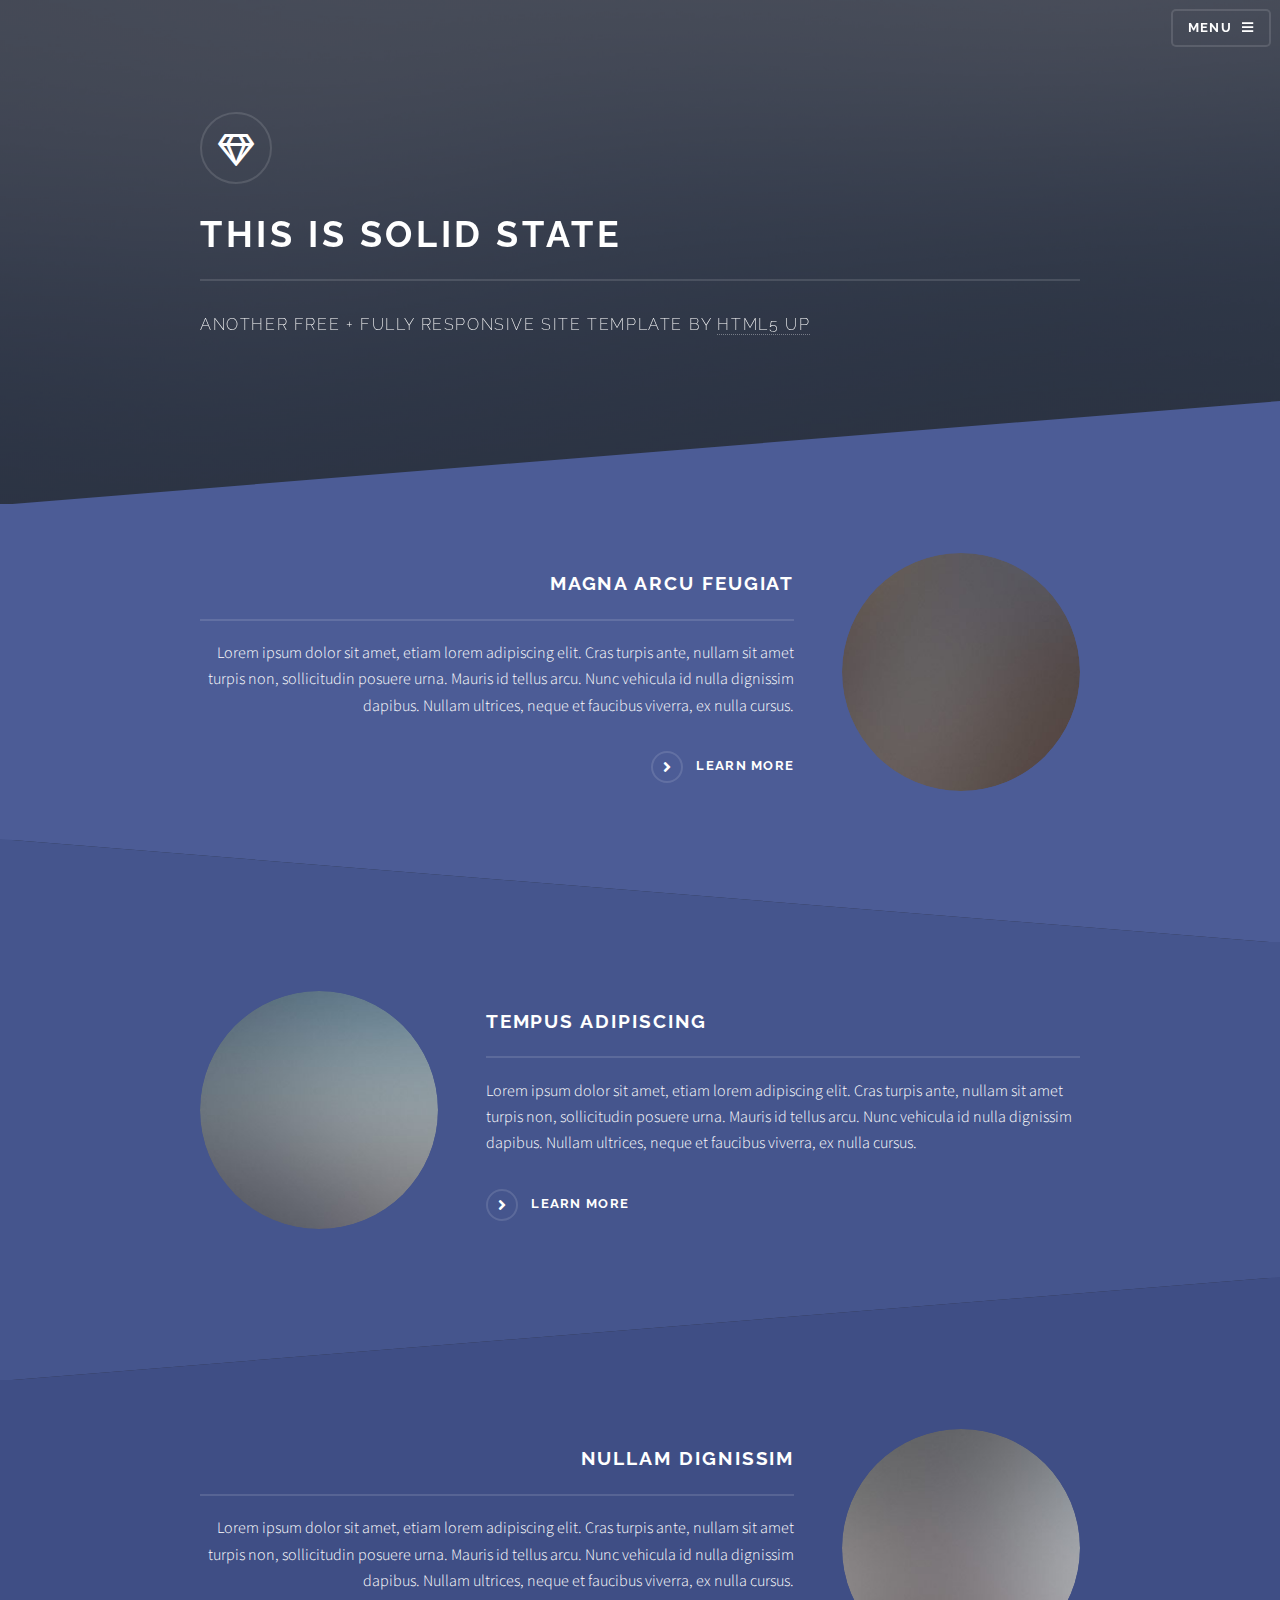
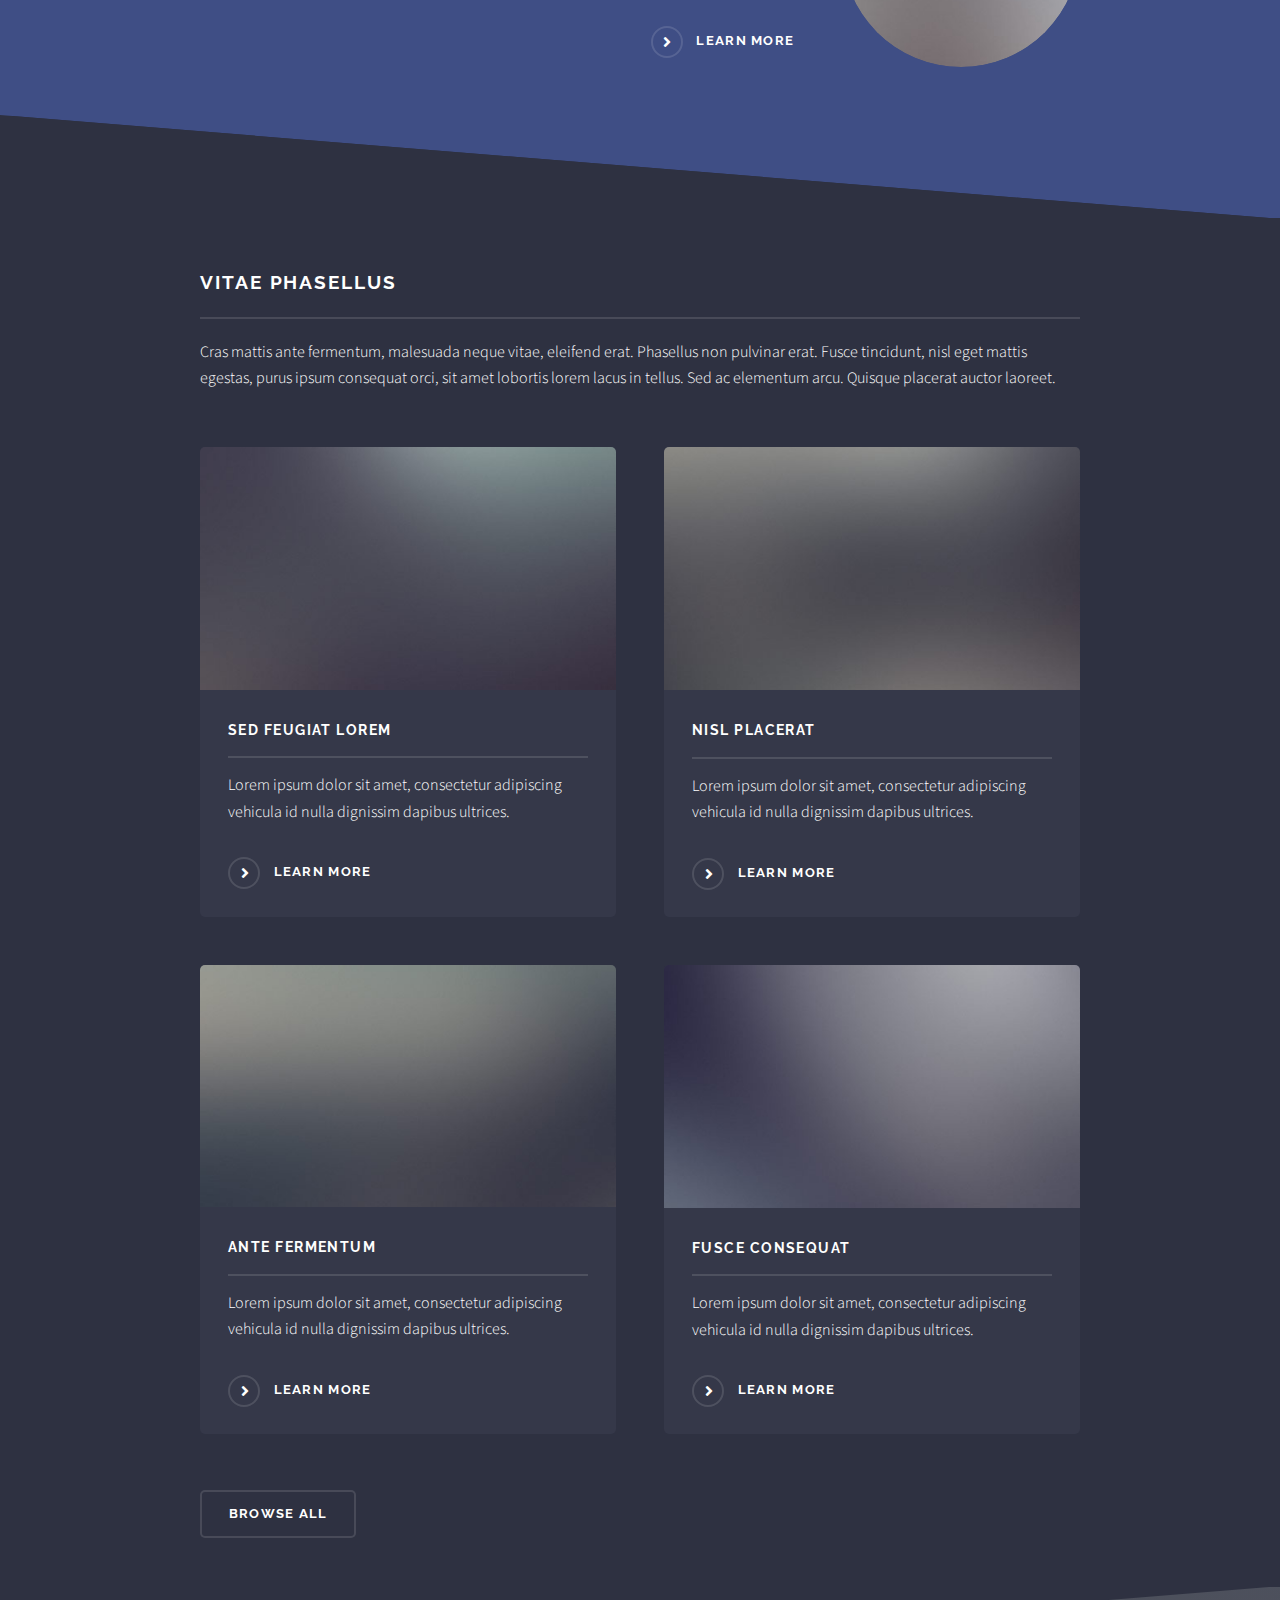
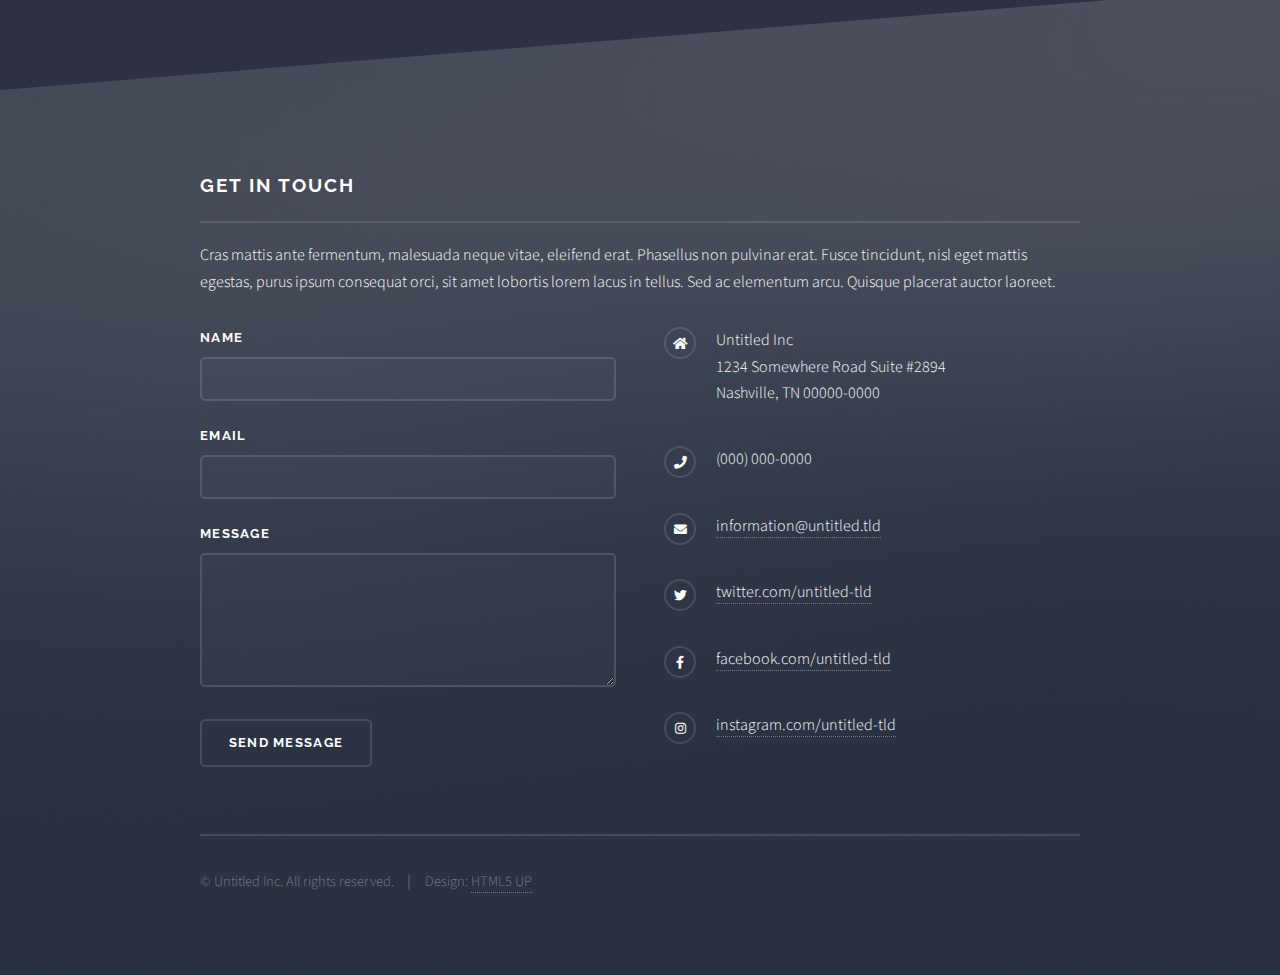
==== liveProfile/index.html @ 5240a422 "adds additional files" ====
<!DOCTYPE HTML>
<!--
	Solid State by HTML5 UP
	html5up.net | @ajlkn
	Free for personal and commercial use under the CCA 3.0 license (html5up.net/license)
-->
<html>
	<head>
		<title>Solid State by HTML5 UP</title>
		<meta charset="utf-8" />
		<meta name="viewport" content="width=device-width, initial-scale=1, user-scalable=no" />
		<link rel="stylesheet" href="assets/css/main.css" />
		<noscript><link rel="stylesheet" href="assets/css/noscript.css" /></noscript>
	</head>
	<body class="is-preload">

		<!-- Page Wrapper -->
			<div id="page-wrapper">

				<!-- Header -->
					<header id="header" class="alt">
						<h1><a href="index.html">Solid State</a></h1>
						<nav>
							<a href="#menu">Menu</a>
						</nav>
					</header>

				<!-- Menu -->
					<nav id="menu">
						<div class="inner">
							<h2>Menu</h2>
							<ul class="links">
								<li><a href="index.html">Home</a></li>
								<li><a href="generic.html">Generic</a></li>
								<li><a href="elements.html">Elements</a></li>
								<li><a href="#">Log In</a></li>
								<li><a href="#">Sign Up</a></li>
							</ul>
							<a href="#" class="close">Close</a>
						</div>
					</nav>

				<!-- Banner -->
					<section id="banner">
						<div class="inner">
							<div class="logo"><span class="icon fa-gem"></span></div>
							<h2>This is Solid State</h2>
							<p>Another free + fully responsive site template by <a href="http://html5up.net">HTML5 UP</a></p>
						</div>
					</section>

				<!-- Wrapper -->
					<section id="wrapper">

						<!-- One -->
							<section id="one" class="wrapper spotlight style1">
								<div class="inner">
									<a href="#" class="image"><img src="images/pic01.jpg" alt="" /></a>
									<div class="content">
										<h2 class="major">Magna arcu feugiat</h2>
										<p>Lorem ipsum dolor sit amet, etiam lorem adipiscing elit. Cras turpis ante, nullam sit amet turpis non, sollicitudin posuere urna. Mauris id tellus arcu. Nunc vehicula id nulla dignissim dapibus. Nullam ultrices, neque et faucibus viverra, ex nulla cursus.</p>
										<a href="#" class="special">Learn more</a>
									</div>
								</div>
							</section>

						<!-- Two -->
							<section id="two" class="wrapper alt spotlight style2">
								<div class="inner">
									<a href="#" class="image"><img src="images/pic02.jpg" alt="" /></a>
									<div class="content">
										<h2 class="major">Tempus adipiscing</h2>
										<p>Lorem ipsum dolor sit amet, etiam lorem adipiscing elit. Cras turpis ante, nullam sit amet turpis non, sollicitudin posuere urna. Mauris id tellus arcu. Nunc vehicula id nulla dignissim dapibus. Nullam ultrices, neque et faucibus viverra, ex nulla cursus.</p>
										<a href="#" class="special">Learn more</a>
									</div>
								</div>
							</section>

						<!-- Three -->
							<section id="three" class="wrapper spotlight style3">
								<div class="inner">
									<a href="#" class="image"><img src="images/pic03.jpg" alt="" /></a>
									<div class="content">
										<h2 class="major">Nullam dignissim</h2>
										<p>Lorem ipsum dolor sit amet, etiam lorem adipiscing elit. Cras turpis ante, nullam sit amet turpis non, sollicitudin posuere urna. Mauris id tellus arcu. Nunc vehicula id nulla dignissim dapibus. Nullam ultrices, neque et faucibus viverra, ex nulla cursus.</p>
										<a href="#" class="special">Learn more</a>
									</div>
								</div>
							</section>

						<!-- Four -->
							<section id="four" class="wrapper alt style1">
								<div class="inner">
									<h2 class="major">Vitae phasellus</h2>
									<p>Cras mattis ante fermentum, malesuada neque vitae, eleifend erat. Phasellus non pulvinar erat. Fusce tincidunt, nisl eget mattis egestas, purus ipsum consequat orci, sit amet lobortis lorem lacus in tellus. Sed ac elementum arcu. Quisque placerat auctor laoreet.</p>
									<section class="features">
										<article>
											<a href="#" class="image"><img src="images/pic04.jpg" alt="" /></a>
											<h3 class="major">Sed feugiat lorem</h3>
											<p>Lorem ipsum dolor sit amet, consectetur adipiscing vehicula id nulla dignissim dapibus ultrices.</p>
											<a href="#" class="special">Learn more</a>
										</article>
										<article>
											<a href="#" class="image"><img src="images/pic05.jpg" alt="" /></a>
											<h3 class="major">Nisl placerat</h3>
											<p>Lorem ipsum dolor sit amet, consectetur adipiscing vehicula id nulla dignissim dapibus ultrices.</p>
											<a href="#" class="special">Learn more</a>
										</article>
										<article>
											<a href="#" class="image"><img src="images/pic06.jpg" alt="" /></a>
											<h3 class="major">Ante fermentum</h3>
											<p>Lorem ipsum dolor sit amet, consectetur adipiscing vehicula id nulla dignissim dapibus ultrices.</p>
											<a href="#" class="special">Learn more</a>
										</article>
										<article>
											<a href="#" class="image"><img src="images/pic07.jpg" alt="" /></a>
											<h3 class="major">Fusce consequat</h3>
											<p>Lorem ipsum dolor sit amet, consectetur adipiscing vehicula id nulla dignissim dapibus ultrices.</p>
											<a href="#" class="special">Learn more</a>
										</article>
									</section>
									<ul class="actions">
										<li><a href="#" class="button">Browse All</a></li>
									</ul>
								</div>
							</section>

					</section>

				<!-- Footer -->
					<section id="footer">
						<div class="inner">
							<h2 class="major">Get in touch</h2>
							<p>Cras mattis ante fermentum, malesuada neque vitae, eleifend erat. Phasellus non pulvinar erat. Fusce tincidunt, nisl eget mattis egestas, purus ipsum consequat orci, sit amet lobortis lorem lacus in tellus. Sed ac elementum arcu. Quisque placerat auctor laoreet.</p>
							<form method="post" action="#">
								<div class="fields">
									<div class="field">
										<label for="name">Name</label>
										<input type="text" name="name" id="name" />
									</div>
									<div class="field">
										<label for="email">Email</label>
										<input type="email" name="email" id="email" />
									</div>
									<div class="field">
										<label for="message">Message</label>
										<textarea name="message" id="message" rows="4"></textarea>
									</div>
								</div>
								<ul class="actions">
									<li><input type="submit" value="Send Message" /></li>
								</ul>
							</form>
							<ul class="contact">
								<li class="icon solid fa-home">
									Untitled Inc<br />
									1234 Somewhere Road Suite #2894<br />
									Nashville, TN 00000-0000
								</li>
								<li class="icon solid fa-phone">(000) 000-0000</li>
								<li class="icon solid fa-envelope"><a href="#">information@untitled.tld</a></li>
								<li class="icon brands fa-twitter"><a href="#">twitter.com/untitled-tld</a></li>
								<li class="icon brands fa-facebook-f"><a href="#">facebook.com/untitled-tld</a></li>
								<li class="icon brands fa-instagram"><a href="#">instagram.com/untitled-tld</a></li>
							</ul>
							<ul class="copyright">
								<li>&copy; Untitled Inc. All rights reserved.</li><li>Design: <a href="http://html5up.net">HTML5 UP</a></li>
							</ul>
						</div>
					</section>

			</div>

		<!-- Scripts -->
			<script src="assets/js/jquery.min.js"></script>
			<script src="assets/js/jquery.scrollex.min.js"></script>
			<script src="assets/js/browser.min.js"></script>
			<script src="assets/js/breakpoints.min.js"></script>
			<script src="assets/js/util.js"></script>
			<script src="assets/js/main.js"></script>

	</body>
</html>
---- liveProfile/assets/css/main.css ----
@import url(fontawesome-all.min.css);
@import url("https://fonts.googleapis.com/css?family=Raleway:200,700|Source+Sans+Pro:300,600,300italic,600italic");

/*
	Solid State by HTML5 UP
	html5up.net | @ajlkn
	Free for personal and commercial use under the CCA 3.0 license (html5up.net/license)
*/

html, body, div, span, applet, object,
iframe, h1, h2, h3, h4, h5, h6, p, blockquote,
pre, a, abbr, acronym, address, big, cite,
code, del, dfn, em, img, ins, kbd, q, s, samp,
small, strike, strong, sub, sup, tt, var, b,
u, i, center, dl, dt, dd, ol, ul, li, fieldset,
form, label, legend, table, caption, tbody,
tfoot, thead, tr, th, td, article, aside,
canvas, details, embed, figure, figcaption,
footer, header, hgroup, menu, nav, output, ruby,
section, summary, time, mark, audio, video {
	margin: 0;
	padding: 0;
	border: 0;
	font-size: 100%;
	font: inherit;
	vertical-align: baseline;}

article, aside, details, figcaption, figure,
footer, header, hgroup, menu, nav, section {
	display: block;}

body {
	line-height: 1;
}

ol, ul {
	list-style: none;
}

blockquote, q {
	quotes: none;
}

	blockquote:before, blockquote:after, q:before, q:after {
		content: '';
		content: none;
	}

table {
	border-collapse: collapse;
	border-spacing: 0;
}

body {
	-webkit-text-size-adjust: none;
}

mark {
	background-color: transparent;
	color: inherit;
}

input::-moz-focus-inner {
	border: 0;
	padding: 0;
}

input, select, textarea {
	-moz-appearance: none;
	-webkit-appearance: none;
	-ms-appearance: none;
	appearance: none;
}

/* Basic */

	@-ms-viewport {
		width: device-width;
	}

	body {
		-ms-overflow-style: scrollbar;
	}

	@media screen and (max-width: 480px) {

		html, body {
			min-width: 320px;
		}

	}

	html {
		box-sizing: border-box;
	}

	*, *:before, *:after {
		box-sizing: inherit;
	}

	body {
		background-color: #2e3141;
		background-image: linear-gradient(to top, rgba(46, 49, 65, 0.8), rgba(46, 49, 65, 0.8)), url("../../images/bg.jpg");
		background-size: auto, cover;
		background-attachment: fixed, fixed;
		background-position: center, center;
	}

		body.is-preload *, body.is-preload *:before, body.is-preload *:after {
			-moz-animation: none !important;
			-webkit-animation: none !important;
			-ms-animation: none !important;
			animation: none !important;
			-moz-transition: none !important;
			-webkit-transition: none !important;
			-ms-transition: none !important;
			transition: none !important;
		}

/* Type */

	body, input, select, textarea {
		color: #ffffff;
		font-family: "Source Sans Pro", Helvetica, sans-serif;
		font-size: 16.5pt;
		font-weight: 300;
		line-height: 1.65;
	}

		@media screen and (max-width: 1680px) {

			body, input, select, textarea {
				font-size: 13pt;
			}

		}

		@media screen and (max-width: 1280px) {

			body, input, select, textarea {
				font-size: 12pt;
			}

		}

		@media screen and (max-width: 980px) {

			body, input, select, textarea {
				font-size: 12pt;
			}

		}

		@media screen and (max-width: 736px) {

			body, input, select, textarea {
				font-size: 12pt;
			}

		}

		@media screen and (max-width: 480px) {

			body, input, select, textarea {
				font-size: 12pt;
			}

		}

	a {
		-moz-transition: color 0.2s ease-in-out, border-bottom-color 0.2s ease-in-out;
		-webkit-transition: color 0.2s ease-in-out, border-bottom-color 0.2s ease-in-out;
		-ms-transition: color 0.2s ease-in-out, border-bottom-color 0.2s ease-in-out;
		transition: color 0.2s ease-in-out, border-bottom-color 0.2s ease-in-out;
		border-bottom: dotted 1px rgba(255, 255, 255, 0.35);
		color: #ffffff;
		text-decoration: none;
	}

		a:hover {
			border-bottom-color: transparent;
			color: #ffffff !important;
		}

		a.special:not(.button) {
			text-decoration: none;
			border-bottom: 0;
			display: block;
			font-family: Raleway, Helvetica, sans-serif;
			font-size: 0.8em;
			font-weight: 700;
			letter-spacing: 0.1em;
			margin: 0 0 2em 0;
			text-transform: uppercase;
		}

			a.special:not(.button):before {
				-moz-osx-font-smoothing: grayscale;
				-webkit-font-smoothing: antialiased;
				display: inline-block;
				font-style: normal;
				font-variant: normal;
				text-rendering: auto;
				line-height: 1;
				text-transform: none !important;
				font-family: 'Font Awesome 5 Free';
				font-weight: 900;
			}

			a.special:not(.button):before {
				-moz-transition: background-color 0.2s ease-in-out;
				-webkit-transition: background-color 0.2s ease-in-out;
				-ms-transition: background-color 0.2s ease-in-out;
				transition: background-color 0.2s ease-in-out;
				border-radius: 100%;
				border: solid 2px rgba(255, 255, 255, 0.125);
				content: '\f105';
				display: inline-block;
				font-size: 1.25em;
				height: 2em;
				line-height: 1.75em;
				margin-right: 0.85em;
				text-align: center;
				text-indent: 0.15em;
				vertical-align: middle;
				width: 2em;
			}

			a.special:not(.button):hover:before {
				background-color: rgba(255, 255, 255, 0.025);
			}

			a.special:not(.button):active:before {
				background-color: rgba(255, 255, 255, 0.075);
			}

	strong, b {
		color: #ffffff;
		font-weight: 600;
	}

	em, i {
		font-style: italic;
	}

	p {
		margin: 0 0 2em 0;
	}

	h1, h2, h3, h4, h5, h6 {
		color: #ffffff;
		font-family: Raleway, Helvetica, sans-serif;
		font-weight: 700;
		letter-spacing: 0.1em;
		margin: 0 0 1em 0;
		text-transform: uppercase;
	}

		h1 a, h2 a, h3 a, h4 a, h5 a, h6 a {
			color: inherit;
			text-decoration: none;
			border-bottom: 0;
		}

		h1 span, h2 span, h3 span, h4 span, h5 span, h6 span {
			font-weight: 200;
		}

		h1.major, h2.major, h3.major, h4.major, h5.major, h6.major {
			padding-bottom: 1em;
			border-bottom: solid 2px rgba(255, 255, 255, 0.125);
		}

	h2 {
		font-size: 1.2em;
	}

	h3 {
		font-size: 0.9em;
	}

	h4 {
		font-size: 0.7em;
	}

	h5 {
		font-size: 0.7em;
	}

	h6 {
		font-size: 0.7em;
	}

	@media screen and (max-width: 736px) {

		h2 {
			font-size: 1em;
		}

		h3 {
			font-size: 0.8em;
		}

	}

	sub {
		font-size: 0.8em;
		position: relative;
		top: 0.5em;
	}

	sup {
		font-size: 0.8em;
		position: relative;
		top: -0.5em;
	}

	blockquote {
		border-left: solid 4px rgba(255, 255, 255, 0.125);
		font-style: italic;
		margin: 0 0 2em 0;
		padding: 0.5em 0 0.5em 2em;
	}

	code {
		background: rgba(255, 255, 255, 0.025);
		border-radius: 5px;
		border: solid 2px rgba(255, 255, 255, 0.125);
		font-family: "Courier New", monospace;
		font-size: 0.9em;
		margin: 0 0.25em;
		padding: 0.25em 0.65em;
	}

	pre {
		-webkit-overflow-scrolling: touch;
		font-family: "Courier New", monospace;
		font-size: 0.9em;
		margin: 0 0 2em 0;
	}

		pre code {
			display: block;
			line-height: 1.75em;
			padding: 1em 1.5em;
			overflow-x: auto;
		}

	hr {
		border: 0;
		border-bottom: solid 2px rgba(255, 255, 255, 0.125);
		margin: 2.5em 0;
	}

		hr.major {
			margin: 4em 0;
		}

	.align-left {
		text-align: left;
	}

	.align-center {
		text-align: center;
	}

	.align-right {
		text-align: right;
	}

/* Row */

	.row {
		display: flex;
		flex-wrap: wrap;
		box-sizing: border-box;
		align-items: stretch;
	}

		.row > * {
			box-sizing: border-box;
		}

		.row.gtr-uniform > * > :last-child {
			margin-bottom: 0;
		}

		.row.aln-left {
			justify-content: flex-start;
		}

		.row.aln-center {
			justify-content: center;
		}

		.row.aln-right {
			justify-content: flex-end;
		}

		.row.aln-top {
			align-items: flex-start;
		}

		.row.aln-middle {
			align-items: center;
		}

		.row.aln-bottom {
			align-items: flex-end;
		}

		.row > .imp {
			order: -1;
		}

		.row > .col-1 {
			width: 8.33333%;
		}

		.row > .off-1 {
			margin-left: 8.33333%;
		}

		.row > .col-2 {
			width: 16.66667%;
		}

		.row > .off-2 {
			margin-left: 16.66667%;
		}

		.row > .col-3 {
			width: 25%;
		}

		.row > .off-3 {
			margin-left: 25%;
		}

		.row > .col-4 {
			width: 33.33333%;
		}

		.row > .off-4 {
			margin-left: 33.33333%;
		}

		.row > .col-5 {
			width: 41.66667%;
		}

		.row > .off-5 {
			margin-left: 41.66667%;
		}

		.row > .col-6 {
			width: 50%;
		}

		.row > .off-6 {
			margin-left: 50%;
		}

		.row > .col-7 {
			width: 58.33333%;
		}

		.row > .off-7 {
			margin-left: 58.33333%;
		}

		.row > .col-8 {
			width: 66.66667%;
		}

		.row > .off-8 {
			margin-left: 66.66667%;
		}

		.row > .col-9 {
			width: 75%;
		}

		.row > .off-9 {
			margin-left: 75%;
		}

		.row > .col-10 {
			width: 83.33333%;
		}

		.row > .off-10 {
			margin-left: 83.33333%;
		}

		.row > .col-11 {
			width: 91.66667%;
		}

		.row > .off-11 {
			margin-left: 91.66667%;
		}

		.row > .col-12 {
			width: 100%;
		}

		.row > .off-12 {
			margin-left: 100%;
		}

		.row.gtr-0 {
			margin-top: 0;
			margin-left: 0em;
		}

			.row.gtr-0 > * {
				padding: 0 0 0 0em;
			}

			.row.gtr-0.gtr-uniform {
				margin-top: 0em;
			}

				.row.gtr-0.gtr-uniform > * {
					padding-top: 0em;
				}

		.row.gtr-25 {
			margin-top: 0;
			margin-left: -0.4375em;
		}

			.row.gtr-25 > * {
				padding: 0 0 0 0.4375em;
			}

			.row.gtr-25.gtr-uniform {
				margin-top: -0.4375em;
			}

				.row.gtr-25.gtr-uniform > * {
					padding-top: 0.4375em;
				}

		.row.gtr-50 {
			margin-top: 0;
			margin-left: -0.875em;
		}

			.row.gtr-50 > * {
				padding: 0 0 0 0.875em;
			}

			.row.gtr-50.gtr-uniform {
				margin-top: -0.875em;
			}

				.row.gtr-50.gtr-uniform > * {
					padding-top: 0.875em;
				}

		.row {
			margin-top: 0;
			margin-left: -1.75em;
		}

			.row > * {
				padding: 0 0 0 1.75em;
			}

			.row.gtr-uniform {
				margin-top: -1.75em;
			}

				.row.gtr-uniform > * {
					padding-top: 1.75em;
				}

		.row.gtr-150 {
			margin-top: 0;
			margin-left: -2.625em;
		}

			.row.gtr-150 > * {
				padding: 0 0 0 2.625em;
			}

			.row.gtr-150.gtr-uniform {
				margin-top: -2.625em;
			}

				.row.gtr-150.gtr-uniform > * {
					padding-top: 2.625em;
				}

		.row.gtr-200 {
			margin-top: 0;
			margin-left: -3.5em;
		}

			.row.gtr-200 > * {
				padding: 0 0 0 3.5em;
			}

			.row.gtr-200.gtr-uniform {
				margin-top: -3.5em;
			}

				.row.gtr-200.gtr-uniform > * {
					padding-top: 3.5em;
				}

		@media screen and (max-width: 1680px) {

			.row {
				display: flex;
				flex-wrap: wrap;
				box-sizing: border-box;
				align-items: stretch;
			}

				.row > * {
					box-sizing: border-box;
				}

				.row.gtr-uniform > * > :last-child {
					margin-bottom: 0;
				}

				.row.aln-left {
					justify-content: flex-start;
				}

				.row.aln-center {
					justify-content: center;
				}

				.row.aln-right {
					justify-content: flex-end;
				}

				.row.aln-top {
					align-items: flex-start;
				}

				.row.aln-middle {
					align-items: center;
				}

				.row.aln-bottom {
					align-items: flex-end;
				}

				.row > .imp-xlarge {
					order: -1;
				}

				.row > .col-1-xlarge {
					width: 8.33333%;
				}

				.row > .off-1-xlarge {
					margin-left: 8.33333%;
				}

				.row > .col-2-xlarge {
					width: 16.66667%;
				}

				.row > .off-2-xlarge {
					margin-left: 16.66667%;
				}

				.row > .col-3-xlarge {
					width: 25%;
				}

				.row > .off-3-xlarge {
					margin-left: 25%;
				}

				.row > .col-4-xlarge {
					width: 33.33333%;
				}

				.row > .off-4-xlarge {
					margin-left: 33.33333%;
				}

				.row > .col-5-xlarge {
					width: 41.66667%;
				}

				.row > .off-5-xlarge {
					margin-left: 41.66667%;
				}

				.row > .col-6-xlarge {
					width: 50%;
				}

				.row > .off-6-xlarge {
					margin-left: 50%;
				}

				.row > .col-7-xlarge {
					width: 58.33333%;
				}

				.row > .off-7-xlarge {
					margin-left: 58.33333%;
				}

				.row > .col-8-xlarge {
					width: 66.66667%;
				}

				.row > .off-8-xlarge {
					margin-left: 66.66667%;
				}

				.row > .col-9-xlarge {
					width: 75%;
				}

				.row > .off-9-xlarge {
					margin-left: 75%;
				}

				.row > .col-10-xlarge {
					width: 83.33333%;
				}

				.row > .off-10-xlarge {
					margin-left: 83.33333%;
				}

				.row > .col-11-xlarge {
					width: 91.66667%;
				}

				.row > .off-11-xlarge {
					margin-left: 91.66667%;
				}

				.row > .col-12-xlarge {
					width: 100%;
				}

				.row > .off-12-xlarge {
					margin-left: 100%;
				}

				.row.gtr-0 {
					margin-top: 0;
					margin-left: 0em;
				}

					.row.gtr-0 > * {
						padding: 0 0 0 0em;
					}

					.row.gtr-0.gtr-uniform {
						margin-top: 0em;
					}

						.row.gtr-0.gtr-uniform > * {
							padding-top: 0em;
						}

				.row.gtr-25 {
					margin-top: 0;
					margin-left: -0.4375em;
				}

					.row.gtr-25 > * {
						padding: 0 0 0 0.4375em;
					}

					.row.gtr-25.gtr-uniform {
						margin-top: -0.4375em;
					}

						.row.gtr-25.gtr-uniform > * {
							padding-top: 0.4375em;
						}

				.row.gtr-50 {
					margin-top: 0;
					margin-left: -0.875em;
				}

					.row.gtr-50 > * {
						padding: 0 0 0 0.875em;
					}

					.row.gtr-50.gtr-uniform {
						margin-top: -0.875em;
					}

						.row.gtr-50.gtr-uniform > * {
							padding-top: 0.875em;
						}

				.row {
					margin-top: 0;
					margin-left: -1.75em;
				}

					.row > * {
						padding: 0 0 0 1.75em;
					}

					.row.gtr-uniform {
						margin-top: -1.75em;
					}

						.row.gtr-uniform > * {
							padding-top: 1.75em;
						}

				.row.gtr-150 {
					margin-top: 0;
					margin-left: -2.625em;
				}

					.row.gtr-150 > * {
						padding: 0 0 0 2.625em;
					}

					.row.gtr-150.gtr-uniform {
						margin-top: -2.625em;
					}

						.row.gtr-150.gtr-uniform > * {
							padding-top: 2.625em;
						}

				.row.gtr-200 {
					margin-top: 0;
					margin-left: -3.5em;
				}

					.row.gtr-200 > * {
						padding: 0 0 0 3.5em;
					}

					.row.gtr-200.gtr-uniform {
						margin-top: -3.5em;
					}

						.row.gtr-200.gtr-uniform > * {
							padding-top: 3.5em;
						}

		}

		@media screen and (max-width: 1280px) {

			.row {
				display: flex;
				flex-wrap: wrap;
				box-sizing: border-box;
				align-items: stretch;
			}

				.row > * {
					box-sizing: border-box;
				}

				.row.gtr-uniform > * > :last-child {
					margin-bottom: 0;
				}

				.row.aln-left {
					justify-content: flex-start;
				}

				.row.aln-center {
					justify-content: center;
				}

				.row.aln-right {
					justify-content: flex-end;
				}

				.row.aln-top {
					align-items: flex-start;
				}

				.row.aln-middle {
					align-items: center;
				}

				.row.aln-bottom {
					align-items: flex-end;
				}

				.row > .imp-large {
					order: -1;
				}

				.row > .col-1-large {
					width: 8.33333%;
				}

				.row > .off-1-large {
					margin-left: 8.33333%;
				}

				.row > .col-2-large {
					width: 16.66667%;
				}

				.row > .off-2-large {
					margin-left: 16.66667%;
				}

				.row > .col-3-large {
					width: 25%;
				}

				.row > .off-3-large {
					margin-left: 25%;
				}

				.row > .col-4-large {
					width: 33.33333%;
				}

				.row > .off-4-large {
					margin-left: 33.33333%;
				}

				.row > .col-5-large {
					width: 41.66667%;
				}

				.row > .off-5-large {
					margin-left: 41.66667%;
				}

				.row > .col-6-large {
					width: 50%;
				}

				.row > .off-6-large {
					margin-left: 50%;
				}

				.row > .col-7-large {
					width: 58.33333%;
				}

				.row > .off-7-large {
					margin-left: 58.33333%;
				}

				.row > .col-8-large {
					width: 66.66667%;
				}

				.row > .off-8-large {
					margin-left: 66.66667%;
				}

				.row > .col-9-large {
					width: 75%;
				}

				.row > .off-9-large {
					margin-left: 75%;
				}

				.row > .col-10-large {
					width: 83.33333%;
				}

				.row > .off-10-large {
					margin-left: 83.33333%;
				}

				.row > .col-11-large {
					width: 91.66667%;
				}

				.row > .off-11-large {
					margin-left: 91.66667%;
				}

				.row > .col-12-large {
					width: 100%;
				}

				.row > .off-12-large {
					margin-left: 100%;
				}

				.row.gtr-0 {
					margin-top: 0;
					margin-left: 0em;
				}

					.row.gtr-0 > * {
						padding: 0 0 0 0em;
					}

					.row.gtr-0.gtr-uniform {
						margin-top: 0em;
					}

						.row.gtr-0.gtr-uniform > * {
							padding-top: 0em;
						}

				.row.gtr-25 {
					margin-top: 0;
					margin-left: -0.4375em;
				}

					.row.gtr-25 > * {
						padding: 0 0 0 0.4375em;
					}

					.row.gtr-25.gtr-uniform {
						margin-top: -0.4375em;
					}

						.row.gtr-25.gtr-uniform > * {
							padding-top: 0.4375em;
						}

				.row.gtr-50 {
					margin-top: 0;
					margin-left: -0.875em;
				}

					.row.gtr-50 > * {
						padding: 0 0 0 0.875em;
					}

					.row.gtr-50.gtr-uniform {
						margin-top: -0.875em;
					}

						.row.gtr-50.gtr-uniform > * {
							padding-top: 0.875em;
						}

				.row {
					margin-top: 0;
					margin-left: -1.75em;
				}

					.row > * {
						padding: 0 0 0 1.75em;
					}

					.row.gtr-uniform {
						margin-top: -1.75em;
					}

						.row.gtr-uniform > * {
							padding-top: 1.75em;
						}

				.row.gtr-150 {
					margin-top: 0;
					margin-left: -2.625em;
				}

					.row.gtr-150 > * {
						padding: 0 0 0 2.625em;
					}

					.row.gtr-150.gtr-uniform {
						margin-top: -2.625em;
					}

						.row.gtr-150.gtr-uniform > * {
							padding-top: 2.625em;
						}

				.row.gtr-200 {
					margin-top: 0;
					margin-left: -3.5em;
				}

					.row.gtr-200 > * {
						padding: 0 0 0 3.5em;
					}

					.row.gtr-200.gtr-uniform {
						margin-top: -3.5em;
					}

						.row.gtr-200.gtr-uniform > * {
							padding-top: 3.5em;
						}

		}

		@media screen and (max-width: 980px) {

			.row {
				display: flex;
				flex-wrap: wrap;
				box-sizing: border-box;
				align-items: stretch;
			}

				.row > * {
					box-sizing: border-box;
				}

				.row.gtr-uniform > * > :last-child {
					margin-bottom: 0;
				}

				.row.aln-left {
					justify-content: flex-start;
				}

				.row.aln-center {
					justify-content: center;
				}

				.row.aln-right {
					justify-content: flex-end;
				}

				.row.aln-top {
					align-items: flex-start;
				}

				.row.aln-middle {
					align-items: center;
				}

				.row.aln-bottom {
					align-items: flex-end;
				}

				.row > .imp-medium {
					order: -1;
				}

				.row > .col-1-medium {
					width: 8.33333%;
				}

				.row > .off-1-medium {
					margin-left: 8.33333%;
				}

				.row > .col-2-medium {
					width: 16.66667%;
				}

				.row > .off-2-medium {
					margin-left: 16.66667%;
				}

				.row > .col-3-medium {
					width: 25%;
				}

				.row > .off-3-medium {
					margin-left: 25%;
				}

				.row > .col-4-medium {
					width: 33.33333%;
				}

				.row > .off-4-medium {
					margin-left: 33.33333%;
				}

				.row > .col-5-medium {
					width: 41.66667%;
				}

				.row > .off-5-medium {
					margin-left: 41.66667%;
				}

				.row > .col-6-medium {
					width: 50%;
				}

				.row > .off-6-medium {
					margin-left: 50%;
				}

				.row > .col-7-medium {
					width: 58.33333%;
				}

				.row > .off-7-medium {
					margin-left: 58.33333%;
				}

				.row > .col-8-medium {
					width: 66.66667%;
				}

				.row > .off-8-medium {
					margin-left: 66.66667%;
				}

				.row > .col-9-medium {
					width: 75%;
				}

				.row > .off-9-medium {
					margin-left: 75%;
				}

				.row > .col-10-medium {
					width: 83.33333%;
				}

				.row > .off-10-medium {
					margin-left: 83.33333%;
				}

				.row > .col-11-medium {
					width: 91.66667%;
				}

				.row > .off-11-medium {
					margin-left: 91.66667%;
				}

				.row > .col-12-medium {
					width: 100%;
				}

				.row > .off-12-medium {
					margin-left: 100%;
				}

				.row.gtr-0 {
					margin-top: 0;
					margin-left: 0em;
				}

					.row.gtr-0 > * {
						padding: 0 0 0 0em;
					}

					.row.gtr-0.gtr-uniform {
						margin-top: 0em;
					}

						.row.gtr-0.gtr-uniform > * {
							padding-top: 0em;
						}

				.row.gtr-25 {
					margin-top: 0;
					margin-left: -0.4375em;
				}

					.row.gtr-25 > * {
						padding: 0 0 0 0.4375em;
					}

					.row.gtr-25.gtr-uniform {
						margin-top: -0.4375em;
					}

						.row.gtr-25.gtr-uniform > * {
							padding-top: 0.4375em;
						}

				.row.gtr-50 {
					margin-top: 0;
					margin-left: -0.875em;
				}

					.row.gtr-50 > * {
						padding: 0 0 0 0.875em;
					}

					.row.gtr-50.gtr-uniform {
						margin-top: -0.875em;
					}

						.row.gtr-50.gtr-uniform > * {
							padding-top: 0.875em;
						}

				.row {
					margin-top: 0;
					margin-left: -1.75em;
				}

					.row > * {
						padding: 0 0 0 1.75em;
					}

					.row.gtr-uniform {
						margin-top: -1.75em;
					}

						.row.gtr-uniform > * {
							padding-top: 1.75em;
						}

				.row.gtr-150 {
					margin-top: 0;
					margin-left: -2.625em;
				}

					.row.gtr-150 > * {
						padding: 0 0 0 2.625em;
					}

					.row.gtr-150.gtr-uniform {
						margin-top: -2.625em;
					}

						.row.gtr-150.gtr-uniform > * {
							padding-top: 2.625em;
						}

				.row.gtr-200 {
					margin-top: 0;
					margin-left: -3.5em;
				}

					.row.gtr-200 > * {
						padding: 0 0 0 3.5em;
					}

					.row.gtr-200.gtr-uniform {
						margin-top: -3.5em;
					}

						.row.gtr-200.gtr-uniform > * {
							padding-top: 3.5em;
						}

		}

		@media screen and (max-width: 736px) {

			.row {
				display: flex;
				flex-wrap: wrap;
				box-sizing: border-box;
				align-items: stretch;
			}

				.row > * {
					box-sizing: border-box;
				}

				.row.gtr-uniform > * > :last-child {
					margin-bottom: 0;
				}

				.row.aln-left {
					justify-content: flex-start;
				}

				.row.aln-center {
					justify-content: center;
				}

				.row.aln-right {
					justify-content: flex-end;
				}

				.row.aln-top {
					align-items: flex-start;
				}

				.row.aln-middle {
					align-items: center;
				}

				.row.aln-bottom {
					align-items: flex-end;
				}

				.row > .imp-small {
					order: -1;
				}

				.row > .col-1-small {
					width: 8.33333%;
				}

				.row > .off-1-small {
					margin-left: 8.33333%;
				}

				.row > .col-2-small {
					width: 16.66667%;
				}

				.row > .off-2-small {
					margin-left: 16.66667%;
				}

				.row > .col-3-small {
					width: 25%;
				}

				.row > .off-3-small {
					margin-left: 25%;
				}

				.row > .col-4-small {
					width: 33.33333%;
				}

				.row > .off-4-small {
					margin-left: 33.33333%;
				}

				.row > .col-5-small {
					width: 41.66667%;
				}

				.row > .off-5-small {
					margin-left: 41.66667%;
				}

				.row > .col-6-small {
					width: 50%;
				}

				.row > .off-6-small {
					margin-left: 50%;
				}

				.row > .col-7-small {
					width: 58.33333%;
				}

				.row > .off-7-small {
					margin-left: 58.33333%;
				}

				.row > .col-8-small {
					width: 66.66667%;
				}

				.row > .off-8-small {
					margin-left: 66.66667%;
				}

				.row > .col-9-small {
					width: 75%;
				}

				.row > .off-9-small {
					margin-left: 75%;
				}

				.row > .col-10-small {
					width: 83.33333%;
				}

				.row > .off-10-small {
					margin-left: 83.33333%;
				}

				.row > .col-11-small {
					width: 91.66667%;
				}

				.row > .off-11-small {
					margin-left: 91.66667%;
				}

				.row > .col-12-small {
					width: 100%;
				}

				.row > .off-12-small {
					margin-left: 100%;
				}

				.row.gtr-0 {
					margin-top: 0;
					margin-left: 0em;
				}

					.row.gtr-0 > * {
						padding: 0 0 0 0em;
					}

					.row.gtr-0.gtr-uniform {
						margin-top: 0em;
					}

						.row.gtr-0.gtr-uniform > * {
							padding-top: 0em;
						}

				.row.gtr-25 {
					margin-top: 0;
					margin-left: -0.3125em;
				}

					.row.gtr-25 > * {
						padding: 0 0 0 0.3125em;
					}

					.row.gtr-25.gtr-uniform {
						margin-top: -0.3125em;
					}

						.row.gtr-25.gtr-uniform > * {
							padding-top: 0.3125em;
						}

				.row.gtr-50 {
					margin-top: 0;
					margin-left: -0.625em;
				}

					.row.gtr-50 > * {
						padding: 0 0 0 0.625em;
					}

					.row.gtr-50.gtr-uniform {
						margin-top: -0.625em;
					}

						.row.gtr-50.gtr-uniform > * {
							padding-top: 0.625em;
						}

				.row {
					margin-top: 0;
					margin-left: -1.25em;
				}

					.row > * {
						padding: 0 0 0 1.25em;
					}

					.row.gtr-uniform {
						margin-top: -1.25em;
					}

						.row.gtr-uniform > * {
							padding-top: 1.25em;
						}

				.row.gtr-150 {
					margin-top: 0;
					margin-left: -1.875em;
				}

					.row.gtr-150 > * {
						padding: 0 0 0 1.875em;
					}

					.row.gtr-150.gtr-uniform {
						margin-top: -1.875em;
					}

						.row.gtr-150.gtr-uniform > * {
							padding-top: 1.875em;
						}

				.row.gtr-200 {
					margin-top: 0;
					margin-left: -2.5em;
				}

					.row.gtr-200 > * {
						padding: 0 0 0 2.5em;
					}

					.row.gtr-200.gtr-uniform {
						margin-top: -2.5em;
					}

						.row.gtr-200.gtr-uniform > * {
							padding-top: 2.5em;
						}

		}

		@media screen and (max-width: 480px) {

			.row {
				display: flex;
				flex-wrap: wrap;
				box-sizing: border-box;
				align-items: stretch;
			}

				.row > * {
					box-sizing: border-box;
				}

				.row.gtr-uniform > * > :last-child {
					margin-bottom: 0;
				}

				.row.aln-left {
					justify-content: flex-start;
				}

				.row.aln-center {
					justify-content: center;
				}

				.row.aln-right {
					justify-content: flex-end;
				}

				.row.aln-top {
					align-items: flex-start;
				}

				.row.aln-middle {
					align-items: center;
				}

				.row.aln-bottom {
					align-items: flex-end;
				}

				.row > .imp-xsmall {
					order: -1;
				}

				.row > .col-1-xsmall {
					width: 8.33333%;
				}

				.row > .off-1-xsmall {
					margin-left: 8.33333%;
				}

				.row > .col-2-xsmall {
					width: 16.66667%;
				}

				.row > .off-2-xsmall {
					margin-left: 16.66667%;
				}

				.row > .col-3-xsmall {
					width: 25%;
				}

				.row > .off-3-xsmall {
					margin-left: 25%;
				}

				.row > .col-4-xsmall {
					width: 33.33333%;
				}

				.row > .off-4-xsmall {
					margin-left: 33.33333%;
				}

				.row > .col-5-xsmall {
					width: 41.66667%;
				}

				.row > .off-5-xsmall {
					margin-left: 41.66667%;
				}

				.row > .col-6-xsmall {
					width: 50%;
				}

				.row > .off-6-xsmall {
					margin-left: 50%;
				}

				.row > .col-7-xsmall {
					width: 58.33333%;
				}

				.row > .off-7-xsmall {
					margin-left: 58.33333%;
				}

				.row > .col-8-xsmall {
					width: 66.66667%;
				}

				.row > .off-8-xsmall {
					margin-left: 66.66667%;
				}

				.row > .col-9-xsmall {
					width: 75%;
				}

				.row > .off-9-xsmall {
					margin-left: 75%;
				}

				.row > .col-10-xsmall {
					width: 83.33333%;
				}

				.row > .off-10-xsmall {
					margin-left: 83.33333%;
				}

				.row > .col-11-xsmall {
					width: 91.66667%;
				}

				.row > .off-11-xsmall {
					margin-left: 91.66667%;
				}

				.row > .col-12-xsmall {
					width: 100%;
				}

				.row > .off-12-xsmall {
					margin-left: 100%;
				}

				.row.gtr-0 {
					margin-top: 0;
					margin-left: 0em;
				}

					.row.gtr-0 > * {
						padding: 0 0 0 0em;
					}

					.row.gtr-0.gtr-uniform {
						margin-top: 0em;
					}

						.row.gtr-0.gtr-uniform > * {
							padding-top: 0em;
						}

				.row.gtr-25 {
					margin-top: 0;
					margin-left: -0.3125em;
				}

					.row.gtr-25 > * {
						padding: 0 0 0 0.3125em;
					}

					.row.gtr-25.gtr-uniform {
						margin-top: -0.3125em;
					}

						.row.gtr-25.gtr-uniform > * {
							padding-top: 0.3125em;
						}

				.row.gtr-50 {
					margin-top: 0;
					margin-left: -0.625em;
				}

					.row.gtr-50 > * {
						padding: 0 0 0 0.625em;
					}

					.row.gtr-50.gtr-uniform {
						margin-top: -0.625em;
					}

						.row.gtr-50.gtr-uniform > * {
							padding-top: 0.625em;
						}

				.row {
					margin-top: 0;
					margin-left: -1.25em;
				}

					.row > * {
						padding: 0 0 0 1.25em;
					}

					.row.gtr-uniform {
						margin-top: -1.25em;
					}

						.row.gtr-uniform > * {
							padding-top: 1.25em;
						}

				.row.gtr-150 {
					margin-top: 0;
					margin-left: -1.875em;
				}

					.row.gtr-150 > * {
						padding: 0 0 0 1.875em;
					}

					.row.gtr-150.gtr-uniform {
						margin-top: -1.875em;
					}

						.row.gtr-150.gtr-uniform > * {
							padding-top: 1.875em;
						}

				.row.gtr-200 {
					margin-top: 0;
					margin-left: -2.5em;
				}

					.row.gtr-200 > * {
						padding: 0 0 0 2.5em;
					}

					.row.gtr-200.gtr-uniform {
						margin-top: -2.5em;
					}

						.row.gtr-200.gtr-uniform > * {
							padding-top: 2.5em;
						}

		}

		@media screen and (max-width: 360px) {

			.row {
				display: flex;
				flex-wrap: wrap;
				box-sizing: border-box;
				align-items: stretch;
			}

				.row > * {
					box-sizing: border-box;
				}

				.row.gtr-uniform > * > :last-child {
					margin-bottom: 0;
				}

				.row.aln-left {
					justify-content: flex-start;
				}

				.row.aln-center {
					justify-content: center;
				}

				.row.aln-right {
					justify-content: flex-end;
				}

				.row.aln-top {
					align-items: flex-start;
				}

				.row.aln-middle {
					align-items: center;
				}

				.row.aln-bottom {
					align-items: flex-end;
				}

				.row > .imp-xxsmall {
					order: -1;
				}

				.row > .col-1-xxsmall {
					width: 8.33333%;
				}

				.row > .off-1-xxsmall {
					margin-left: 8.33333%;
				}

				.row > .col-2-xxsmall {
					width: 16.66667%;
				}

				.row > .off-2-xxsmall {
					margin-left: 16.66667%;
				}

				.row > .col-3-xxsmall {
					width: 25%;
				}

				.row > .off-3-xxsmall {
					margin-left: 25%;
				}

				.row > .col-4-xxsmall {
					width: 33.33333%;
				}

				.row > .off-4-xxsmall {
					margin-left: 33.33333%;
				}

				.row > .col-5-xxsmall {
					width: 41.66667%;
				}

				.row > .off-5-xxsmall {
					margin-left: 41.66667%;
				}

				.row > .col-6-xxsmall {
					width: 50%;
				}

				.row > .off-6-xxsmall {
					margin-left: 50%;
				}

				.row > .col-7-xxsmall {
					width: 58.33333%;
				}

				.row > .off-7-xxsmall {
					margin-left: 58.33333%;
				}

				.row > .col-8-xxsmall {
					width: 66.66667%;
				}

				.row > .off-8-xxsmall {
					margin-left: 66.66667%;
				}

				.row > .col-9-xxsmall {
					width: 75%;
				}

				.row > .off-9-xxsmall {
					margin-left: 75%;
				}

				.row > .col-10-xxsmall {
					width: 83.33333%;
				}

				.row > .off-10-xxsmall {
					margin-left: 83.33333%;
				}

				.row > .col-11-xxsmall {
					width: 91.66667%;
				}

				.row > .off-11-xxsmall {
					margin-left: 91.66667%;
				}

				.row > .col-12-xxsmall {
					width: 100%;
				}

				.row > .off-12-xxsmall {
					margin-left: 100%;
				}

				.row.gtr-0 {
					margin-top: 0;
					margin-left: 0em;
				}

					.row.gtr-0 > * {
						padding: 0 0 0 0em;
					}

					.row.gtr-0.gtr-uniform {
						margin-top: 0em;
					}

						.row.gtr-0.gtr-uniform > * {
							padding-top: 0em;
						}

				.row.gtr-25 {
					margin-top: 0;
					margin-left: -0.3125em;
				}

					.row.gtr-25 > * {
						padding: 0 0 0 0.3125em;
					}

					.row.gtr-25.gtr-uniform {
						margin-top: -0.3125em;
					}

						.row.gtr-25.gtr-uniform > * {
							padding-top: 0.3125em;
						}

				.row.gtr-50 {
					margin-top: 0;
					margin-left: -0.625em;
				}

					.row.gtr-50 > * {
						padding: 0 0 0 0.625em;
					}

					.row.gtr-50.gtr-uniform {
						margin-top: -0.625em;
					}

						.row.gtr-50.gtr-uniform > * {
							padding-top: 0.625em;
						}

				.row {
					margin-top: 0;
					margin-left: -1.25em;
				}

					.row > * {
						padding: 0 0 0 1.25em;
					}

					.row.gtr-uniform {
						margin-top: -1.25em;
					}

						.row.gtr-uniform > * {
							padding-top: 1.25em;
						}

				.row.gtr-150 {
					margin-top: 0;
					margin-left: -1.875em;
				}

					.row.gtr-150 > * {
						padding: 0 0 0 1.875em;
					}

					.row.gtr-150.gtr-uniform {
						margin-top: -1.875em;
					}

						.row.gtr-150.gtr-uniform > * {
							padding-top: 1.875em;
						}

				.row.gtr-200 {
					margin-top: 0;
					margin-left: -2.5em;
				}

					.row.gtr-200 > * {
						padding: 0 0 0 2.5em;
					}

					.row.gtr-200.gtr-uniform {
						margin-top: -2.5em;
					}

						.row.gtr-200.gtr-uniform > * {
							padding-top: 2.5em;
						}

		}

/* Section/Article */

	section.special, article.special {
		text-align: center;
	}

/* Form */

	form {
		margin: 0 0 2em 0;
	}

		form > :last-child {
			margin-bottom: 0;
		}

		form > .fields {
			display: -moz-flex;
			display: -webkit-flex;
			display: -ms-flex;
			display: flex;
			-moz-flex-wrap: wrap;
			-webkit-flex-wrap: wrap;
			-ms-flex-wrap: wrap;
			flex-wrap: wrap;
			width: calc(100% + 3em);
			margin: -1.5em 0 2em -1.5em;
		}

			form > .fields > .field {
				-moz-flex-grow: 0;
				-webkit-flex-grow: 0;
				-ms-flex-grow: 0;
				flex-grow: 0;
				-moz-flex-shrink: 0;
				-webkit-flex-shrink: 0;
				-ms-flex-shrink: 0;
				flex-shrink: 0;
				padding: 1.5em 0 0 1.5em;
				width: calc(100% - 1.5em);
			}

				form > .fields > .field.half {
					width: calc(50% - 0.75em);
				}

				form > .fields > .field.third {
					width: calc(100%/3 - 0.5em);
				}

				form > .fields > .field.quarter {
					width: calc(25% - 0.375em);
				}

		@media screen and (max-width: 480px) {

			form > .fields {
				width: calc(100% + 3em);
				margin: -1.5em 0 2em -1.5em;
			}

				form > .fields > .field {
					padding: 1.5em 0 0 1.5em;
					width: calc(100% - 1.5em);
				}

					form > .fields > .field.half {
						width: calc(100% - 1.5em);
					}

					form > .fields > .field.third {
						width: calc(100% - 1.5em);
					}

					form > .fields > .field.quarter {
						width: calc(100% - 1.5em);
					}

		}

	label {
		color: #ffffff;
		display: block;
		font-family: Raleway, Helvetica, sans-serif;
		font-size: 0.8em;
		font-weight: 700;
		letter-spacing: 0.1em;
		margin: 0 0 0.7em 0;
		text-transform: uppercase;
	}

	input[type="text"],
	input[type="password"],
	input[type="email"],
	input[type="tel"],
	select,
	textarea {
		-moz-appearance: none;
		-webkit-appearance: none;
		-ms-appearance: none;
		appearance: none;
		background: rgba(255, 255, 255, 0.025);
		border-radius: 5px;
		border: none;
		border: solid 2px rgba(255, 255, 255, 0.125);
		color: inherit;
		display: block;
		outline: 0;
		padding: 0 1em;
		text-decoration: none;
		width: 100%;
	}

		input[type="text"]:invalid,
		input[type="password"]:invalid,
		input[type="email"]:invalid,
		input[type="tel"]:invalid,
		select:invalid,
		textarea:invalid {
			box-shadow: none;
		}

		input[type="text"]:focus,
		input[type="password"]:focus,
		input[type="email"]:focus,
		input[type="tel"]:focus,
		select:focus,
		textarea:focus {
			border-color: #5b6ba6;
		}

	select {
		background-image: url("data:image/svg+xml;charset=utf8,%3Csvg xmlns='http://www.w3.org/2000/svg' width='40' height='40' preserveAspectRatio='none' viewBox='0 0 40 40'%3E%3Cpath d='M9.4,12.3l10.4,10.4l10.4-10.4c0.2-0.2,0.5-0.4,0.9-0.4c0.3,0,0.6,0.1,0.9,0.4l3.3,3.3c0.2,0.2,0.4,0.5,0.4,0.9 c0,0.4-0.1,0.6-0.4,0.9L20.7,31.9c-0.2,0.2-0.5,0.4-0.9,0.4c-0.3,0-0.6-0.1-0.9-0.4L4.3,17.3c-0.2-0.2-0.4-0.5-0.4-0.9 c0-0.4,0.1-0.6,0.4-0.9l3.3-3.3c0.2-0.2,0.5-0.4,0.9-0.4S9.1,12.1,9.4,12.3z' fill='rgba(255, 255, 255, 0.125)' /%3E%3C/svg%3E");
		background-size: 1.25rem;
		background-repeat: no-repeat;
		background-position: calc(100% - 1rem) center;
		height: 2.75em;
		padding-right: 2.75em;
		text-overflow: ellipsis;
	}

		select option {
			color: #ffffff;
			background: #2e3141;
		}

		select:focus::-ms-value {
			background-color: transparent;
		}

		select::-ms-expand {
			display: none;
		}

	input[type="text"],
	input[type="password"],
	input[type="email"],
	select {
		height: 2.75em;
	}

	textarea {
		padding: 0.75em 1em;
	}

	input[type="checkbox"],
	input[type="radio"] {
		-moz-appearance: none;
		-webkit-appearance: none;
		-ms-appearance: none;
		appearance: none;
		display: block;
		float: left;
		margin-right: -2em;
		opacity: 0;
		width: 1em;
		z-index: -1;
	}

		input[type="checkbox"] + label,
		input[type="radio"] + label {
			text-decoration: none;
			color: #ffffff;
			cursor: pointer;
			display: inline-block;
			font-size: 1em;
			font-family: "Source Sans Pro", Helvetica, sans-serif;
			text-transform: none;
			letter-spacing: 0;
			font-weight: 300;
			padding-left: 2.4em;
			padding-right: 0.75em;
			position: relative;
		}

			input[type="checkbox"] + label:before,
			input[type="radio"] + label:before {
				-moz-osx-font-smoothing: grayscale;
				-webkit-font-smoothing: antialiased;
				display: inline-block;
				font-style: normal;
				font-variant: normal;
				text-rendering: auto;
				line-height: 1;
				text-transform: none !important;
				font-family: 'Font Awesome 5 Free';
				font-weight: 900;
			}

			input[type="checkbox"] + label:before,
			input[type="radio"] + label:before {
				background: rgba(255, 255, 255, 0.025);
				border-radius: 5px;
				border: solid 2px rgba(255, 255, 255, 0.125);
				content: '';
				display: inline-block;
				font-size: 0.8em;
				height: 2.0625em;
				left: 0;
				line-height: 2.0625em;
				position: absolute;
				text-align: center;
				top: 0;
				width: 2.0625em;
			}

		input[type="checkbox"]:checked + label:before,
		input[type="radio"]:checked + label:before {
			background: #ffffff;
			border-color: #ffffff;
			content: '\f00c';
			color: #2e3141;
		}

		input[type="checkbox"]:focus + label:before,
		input[type="radio"]:focus + label:before {
			border-color: #4c5c96;
		}

	input[type="checkbox"] + label:before {
		border-radius: 5px;
	}

	input[type="radio"] + label:before {
		border-radius: 100%;
	}

	::-webkit-input-placeholder {
		color: rgba(255, 255, 255, 0.35) !important;
		opacity: 1.0;
	}

	:-moz-placeholder {
		color: rgba(255, 255, 255, 0.35) !important;
		opacity: 1.0;
	}

	::-moz-placeholder {
		color: rgba(255, 255, 255, 0.35) !important;
		opacity: 1.0;
	}

	:-ms-input-placeholder {
		color: rgba(255, 255, 255, 0.35) !important;
		opacity: 1.0;
	}

/* Box */

	.box {
		border-radius: 5px;
		border: solid 2px rgba(255, 255, 255, 0.125);
		margin-bottom: 2em;
		padding: 1.5em;
	}

		.box > :last-child,
		.box > :last-child > :last-child,
		.box > :last-child > :last-child > :last-child {
			margin-bottom: 0;
		}

		.box.alt {
			border: 0;
			border-radius: 0;
			padding: 0;
		}

/* Icon */

	.icon {
		text-decoration: none;
		border-bottom: none;
		position: relative;
	}

		.icon:before {
			-moz-osx-font-smoothing: grayscale;
			-webkit-font-smoothing: antialiased;
			display: inline-block;
			font-style: normal;
			font-variant: normal;
			text-rendering: auto;
			line-height: 1;
			text-transform: none !important;
			font-family: 'Font Awesome 5 Free';
			font-weight: 400;
		}

		.icon > .label {
			display: none;
		}

		.icon:before {
			line-height: inherit;
		}

		.icon.solid:before {
			font-weight: 900;
		}

		.icon.brands:before {
			font-family: 'Font Awesome 5 Brands';
		}

/* Image */

	.image {
		border-radius: 5px;
		border: 0;
		display: inline-block;
		position: relative;
	}

		.image img {
			border-radius: 5px;
			display: block;
		}

		.image.left, .image.right {
			max-width: 40%;
		}

			.image.left img, .image.right img {
				width: 100%;
			}

		.image.left {
			float: left;
			padding: 0 1.5em 1em 0;
			top: 0.25em;
		}

		.image.right {
			float: right;
			padding: 0 0 1em 1.5em;
			top: 0.25em;
		}

		.image.fit {
			display: block;
			margin: 0 0 2em 0;
			width: 100%;
		}

			.image.fit img {
				width: 100%;
			}

		.image.main {
			display: block;
			margin: 0 0 3em 0;
			width: 100%;
		}

			.image.main img {
				width: 100%;
			}

/* List */

	ol {
		list-style: decimal;
		margin: 0 0 2em 0;
		padding-left: 1.25em;
	}

		ol li {
			padding-left: 0.25em;
		}

	ul {
		list-style: disc;
		margin: 0 0 2em 0;
		padding-left: 1em;
	}

		ul li {
			padding-left: 0.5em;
		}

		ul.alt {
			list-style: none;
			padding-left: 0;
		}

			ul.alt li {
				border-top: solid 1px rgba(255, 255, 255, 0.125);
				padding: 0.5em 0;
			}

				ul.alt li:first-child {
					border-top: 0;
					padding-top: 0;
				}

	dl {
		margin: 0 0 2em 0;
	}

		dl dt {
			display: block;
			font-weight: 600;
			margin: 0 0 1em 0;
		}

		dl dd {
			margin-left: 2em;
		}

/* Actions */

	ul.actions {
		display: -moz-flex;
		display: -webkit-flex;
		display: -ms-flex;
		display: flex;
		cursor: default;
		list-style: none;
		margin-left: -1em;
		padding-left: 0;
	}

		ul.actions li {
			padding: 0 0 0 1em;
			vertical-align: middle;
		}

		ul.actions.special {
			-moz-justify-content: center;
			-webkit-justify-content: center;
			-ms-justify-content: center;
			justify-content: center;
			width: 100%;
			margin-left: 0;
		}

			ul.actions.special li:first-child {
				padding-left: 0;
			}

		ul.actions.stacked {
			-moz-flex-direction: column;
			-webkit-flex-direction: column;
			-ms-flex-direction: column;
			flex-direction: column;
			margin-left: 0;
		}

			ul.actions.stacked li {
				padding: 1.3em 0 0 0;
			}

				ul.actions.stacked li:first-child {
					padding-top: 0;
				}

		ul.actions.fit {
			width: calc(100% + 1em);
		}

			ul.actions.fit li {
				-moz-flex-grow: 1;
				-webkit-flex-grow: 1;
				-ms-flex-grow: 1;
				flex-grow: 1;
				-moz-flex-shrink: 1;
				-webkit-flex-shrink: 1;
				-ms-flex-shrink: 1;
				flex-shrink: 1;
				width: 100%;
			}

				ul.actions.fit li > * {
					width: 100%;
				}

			ul.actions.fit.stacked {
				width: 100%;
			}

		@media screen and (max-width: 480px) {

			ul.actions:not(.fixed) {
				-moz-flex-direction: column;
				-webkit-flex-direction: column;
				-ms-flex-direction: column;
				flex-direction: column;
				margin-left: 0;
				width: 100% !important;
			}

				ul.actions:not(.fixed) li {
					-moz-flex-grow: 1;
					-webkit-flex-grow: 1;
					-ms-flex-grow: 1;
					flex-grow: 1;
					-moz-flex-shrink: 1;
					-webkit-flex-shrink: 1;
					-ms-flex-shrink: 1;
					flex-shrink: 1;
					padding: 1em 0 0 0;
					text-align: center;
					width: 100%;
				}

					ul.actions:not(.fixed) li > * {
						width: 100%;
					}

					ul.actions:not(.fixed) li:first-child {
						padding-top: 0;
					}

					ul.actions:not(.fixed) li input[type="submit"],
					ul.actions:not(.fixed) li input[type="reset"],
					ul.actions:not(.fixed) li input[type="button"],
					ul.actions:not(.fixed) li button,
					ul.actions:not(.fixed) li .button {
						width: 100%;
					}

						ul.actions:not(.fixed) li input[type="submit"].icon:before,
						ul.actions:not(.fixed) li input[type="reset"].icon:before,
						ul.actions:not(.fixed) li input[type="button"].icon:before,
						ul.actions:not(.fixed) li button.icon:before,
						ul.actions:not(.fixed) li .button.icon:before {
							margin-left: -0.5rem;
						}

		}

/* Icons */

	ul.icons {
		cursor: default;
		list-style: none;
		padding-left: 0;
	}

		ul.icons li {
			display: inline-block;
			padding: 0 1em 0 0;
		}

			ul.icons li:last-child {
				padding-right: 0;
			}

			ul.icons li .icon:before {
				font-size: 1.25em;
			}

/* Contact */

	ul.contact {
		list-style: none;
		padding: 0;
	}

		ul.contact li {
			text-decoration: none;
			margin: 2.5em 0 0 0;
			padding: 0 0 0 3.25em;
			position: relative;
		}

			ul.contact li:before {
				-moz-osx-font-smoothing: grayscale;
				-webkit-font-smoothing: antialiased;
				display: inline-block;
				font-style: normal;
				font-variant: normal;
				text-rendering: auto;
				line-height: 1;
				text-transform: none !important;
				font-family: 'Font Awesome 5 Free';
				font-weight: 400;
			}

			ul.contact li:before {
				border-radius: 100%;
				border: solid 2px rgba(255, 255, 255, 0.125);
				display: inline-block;
				font-size: 0.8em;
				height: 2.5em;
				left: 0;
				line-height: 2.35em;
				position: absolute;
				text-align: center;
				top: 0;
				width: 2.5em;
			}

			ul.contact li:first-child {
				margin-top: 0;
			}

		@media screen and (max-width: 736px) {

			ul.contact li {
				margin: 1.5em 0 0 0;
			}

		}

/* Pagination */

	ul.pagination {
		cursor: default;
		list-style: none;
		padding-left: 0;
	}

		ul.pagination li {
			display: inline-block;
			padding-left: 0;
			vertical-align: middle;
		}

			ul.pagination li > .page {
				-moz-transition: background-color 0.2s ease-in-out, color 0.2s ease-in-out;
				-webkit-transition: background-color 0.2s ease-in-out, color 0.2s ease-in-out;
				-ms-transition: background-color 0.2s ease-in-out, color 0.2s ease-in-out;
				transition: background-color 0.2s ease-in-out, color 0.2s ease-in-out;
				border-bottom: 0;
				border-radius: 5px;
				display: inline-block;
				height: 1.5em;
				line-height: 1.5em;
				margin: 0 0.125em;
				min-width: 1.5em;
				padding: 0 0.5em;
				text-align: center;
			}

				ul.pagination li > .page:hover {
					background-color: rgba(255, 255, 255, 0.025);
				}

				ul.pagination li > .page.active {
					background-color: #4c5c96;
				}

			ul.pagination li:first-child {
				padding-right: 0.75em;
			}

			ul.pagination li:last-child {
				padding-left: 0.75em;
			}

		@media screen and (max-width: 480px) {

			ul.pagination li:nth-child(n+2):nth-last-child(n+2) {
				display: none;
			}

			ul.pagination li .button {
				width: 100%;
			}

			ul.pagination li:first-child {
				width: calc(50% - 2px);
				text-align: left;
				padding-right: 0.325em;
			}

			ul.pagination li:last-child {
				width: calc(50% - 2px);
				text-align: right;
				padding-left: 0.325em;
			}

		}

/* Table */

	.table-wrapper {
		-webkit-overflow-scrolling: touch;
		overflow-x: auto;
	}

	table {
		margin: 0 0 2em 0;
		width: 100%;
	}

		table tbody tr {
			border: solid 1px rgba(255, 255, 255, 0.125);
			border-left: 0;
			border-right: 0;
		}

			table tbody tr:nth-child(2n + 1) {
				background-color: rgba(255, 255, 255, 0.025);
			}

		table td {
			padding: 0.75em 0.75em;
		}

		table th {
			color: #ffffff;
			font-size: 0.9em;
			font-weight: 600;
			padding: 0 0.75em 0.75em 0.75em;
			text-align: left;
		}

		table thead {
			border-bottom: solid 2px rgba(255, 255, 255, 0.125);
		}

		table tfoot {
			border-top: solid 2px rgba(255, 255, 255, 0.125);
		}

		table.alt {
			border-collapse: separate;
		}

			table.alt tbody tr td {
				border: solid 1px rgba(255, 255, 255, 0.125);
				border-left-width: 0;
				border-top-width: 0;
			}

				table.alt tbody tr td:first-child {
					border-left-width: 1px;
				}

			table.alt tbody tr:first-child td {
				border-top-width: 1px;
			}

			table.alt thead {
				border-bottom: 0;
			}

			table.alt tfoot {
				border-top: 0;
			}

/* Button */

	input[type="submit"],
	input[type="reset"],
	input[type="button"],
	button,
	.button {
		-moz-appearance: none;
		-webkit-appearance: none;
		-ms-appearance: none;
		appearance: none;
		-moz-transition: background-color 0.2s ease-in-out;
		-webkit-transition: background-color 0.2s ease-in-out;
		-ms-transition: background-color 0.2s ease-in-out;
		transition: background-color 0.2s ease-in-out;
		background-color: transparent;
		border-radius: 5px;
		border: 0;
		box-shadow: inset 0 0 0 2px rgba(255, 255, 255, 0.125);
		color: #ffffff !important;
		cursor: pointer;
		display: inline-block;
		font-family: Raleway, Helvetica, sans-serif;
		font-size: 0.8em;
		font-weight: 700;
		height: 3.75em;
		letter-spacing: 0.1em;
		line-height: 3.75em;
		padding: 0 2.25em;
		text-align: center;
		text-decoration: none;
		text-transform: uppercase;
		white-space: nowrap;
	}

		input[type="submit"]:hover,
		input[type="reset"]:hover,
		input[type="button"]:hover,
		button:hover,
		.button:hover {
			background-color: rgba(255, 255, 255, 0.025);
		}

		input[type="submit"]:active,
		input[type="reset"]:active,
		input[type="button"]:active,
		button:active,
		.button:active {
			background-color: rgba(255, 255, 255, 0.075);
		}

		input[type="submit"].icon:before,
		input[type="reset"].icon:before,
		input[type="button"].icon:before,
		button.icon:before,
		.button.icon:before {
			margin-right: 0.5em;
			color: rgba(255, 255, 255, 0.35);
		}

		input[type="submit"].primary,
		input[type="reset"].primary,
		input[type="button"].primary,
		button.primary,
		.button.primary {
			background-color: #4c5c96;
			box-shadow: none;
		}

			input[type="submit"].primary:hover,
			input[type="reset"].primary:hover,
			input[type="button"].primary:hover,
			button.primary:hover,
			.button.primary:hover {
				background-color: #53639e;
			}

			input[type="submit"].primary:active,
			input[type="reset"].primary:active,
			input[type="button"].primary:active,
			button.primary:active,
			.button.primary:active {
				background-color: #45558d;
			}

			input[type="submit"].primary.icon:before,
			input[type="reset"].primary.icon:before,
			input[type="button"].primary.icon:before,
			button.primary.icon:before,
			.button.primary.icon:before {
				color: #7985b0;
			}

		input[type="submit"].fit,
		input[type="reset"].fit,
		input[type="button"].fit,
		button.fit,
		.button.fit {
			width: 100%;
		}

		input[type="submit"].small,
		input[type="reset"].small,
		input[type="button"].small,
		button.small,
		.button.small {
			font-size: 0.6em;
		}

		input[type="submit"].large,
		input[type="reset"].large,
		input[type="button"].large,
		button.large,
		.button.large {
			font-size: 1em;
		}

		input[type="submit"].disabled, input[type="submit"]:disabled,
		input[type="reset"].disabled,
		input[type="reset"]:disabled,
		input[type="button"].disabled,
		input[type="button"]:disabled,
		button.disabled,
		button:disabled,
		.button.disabled,
		.button:disabled {
			opacity: 0.25;
		}

		@media screen and (max-width: 480px) {

			input[type="submit"],
			input[type="reset"],
			input[type="button"],
			button,
			.button {
				padding: 0;
			}

		}

/* Features */

	.features {
		display: -moz-flex;
		display: -webkit-flex;
		display: -ms-flex;
		display: flex;
		-moz-flex-wrap: wrap;
		-webkit-flex-wrap: wrap;
		-ms-flex-wrap: wrap;
		flex-wrap: wrap;
		margin: 0 0 2em 0;
	}

		.features article {
			padding: 1.75em 1.75em 0.1em 1.75em ;
			background-color: #353849;
			border-radius: 5px;
			margin: 1.5em 3em 1.5em 0;
			width: calc(50% - 1.5em);
		}

			.features article:nth-child(2n) {
				margin-right: 0;
			}

			.features article .image {
				border-radius: 5px 5px 0 0;
				display: block;
				margin-bottom: 1.75em;
				margin-left: -1.75em;
				margin-top: -1.75em;
				position: relative;
				width: calc(100% + 3.5em);
			}

				.features article .image img {
					border-radius: 5px 5px 0 0;
					width: 100%;
				}

		@media screen and (max-width: 980px) {

			.features article {
				margin: 1em 2em 1em 0;
				width: calc(50% - 1em);
			}

		}

		@media screen and (max-width: 736px) {

			.features article {
				padding: 1.5em 1.5em 0.1em 1.5em ;
				margin: 0.875em 1.75em 0.875em 0;
				width: calc(50% - 0.875em - 1px);
			}

				.features article .image {
					margin-bottom: 1.5em;
					margin-left: -1.5em;
					margin-top: -1.5em;
					width: calc(100% + 3em);
				}

		}

		@media screen and (max-width: 480px) {

			.features {
				display: block;
			}

				.features article {
					width: 100%;
					margin: 0 0 2em 0 !important;
				}

		}

/* Header */

	#header {
		-moz-transition: background-color 0.2s ease-in-out;
		-webkit-transition: background-color 0.2s ease-in-out;
		-ms-transition: background-color 0.2s ease-in-out;
		transition: background-color 0.2s ease-in-out;
		background-color: rgba(53, 56, 73, 0.95);
		height: 3.5em;
		left: 0;
		line-height: 3.5em;
		padding: 0 1.25em;
		position: fixed;
		top: 0;
		width: 100%;
		z-index: 10000;
	}

		#header h1 {
			-moz-transition: opacity 0.2s ease-in-out, visibility 0.2s;
			-webkit-transition: opacity 0.2s ease-in-out, visibility 0.2s;
			-ms-transition: opacity 0.2s ease-in-out, visibility 0.2s;
			transition: opacity 0.2s ease-in-out, visibility 0.2s;
			border-bottom: 0;
			font-size: 0.8em;
			margin-bottom: 0;
			opacity: 1;
			visibility: visible;
		}

			#header h1 a {
				border: 0;
			}

		#header nav {
			font-family: Raleway, Helvetica, sans-serif;
			font-size: 0.8em;
			font-weight: 700;
			height: 3em;
			letter-spacing: 0.1em;
			line-height: 3em;
			position: absolute;
			right: 0.7em;
			text-transform: uppercase;
			top: 0.7em;
		}

			#header nav a {
				border: 0;
				display: inline-block;
				padding: 0 1em;
			}

				#header nav a:before {
					float: right;
					margin-left: 0.75em;
				}

				#header nav a[href="#menu"] {
					text-decoration: none;
					-moz-transition: background-color 0.2s ease-in-out;
					-webkit-transition: background-color 0.2s ease-in-out;
					-ms-transition: background-color 0.2s ease-in-out;
					transition: background-color 0.2s ease-in-out;
					border-radius: 5px;
					box-shadow: inset 0 0 0 2px rgba(255, 255, 255, 0.125);
					padding: 0 1.35em;
				}

					#header nav a[href="#menu"]:before {
						-moz-osx-font-smoothing: grayscale;
						-webkit-font-smoothing: antialiased;
						display: inline-block;
						font-style: normal;
						font-variant: normal;
						text-rendering: auto;
						line-height: 1;
						text-transform: none !important;
						font-family: 'Font Awesome 5 Free';
						font-weight: 900;
					}

					#header nav a[href="#menu"]:before {
						content: '\f0c9';
						line-height: inherit;
					}

					#header nav a[href="#menu"]:hover {
						background-color: rgba(255, 255, 255, 0.025);
					}

					#header nav a[href="#menu"]:active {
						background-color: rgba(255, 255, 255, 0.075);
					}

		#header.alt {
			background-color: transparent;
		}

			#header.alt h1 {
				opacity: 0;
				visibility: hidden;
			}

		@media screen and (max-width: 736px) {

			#header {
				height: 2.75em;
				line-height: 2.75em;
			}

				#header nav {
					top: 0;
					right: 0;
					height: inherit;
					line-height: inherit;
				}

					#header nav a {
						height: inherit;
						line-height: inherit;
					}

						#header nav a[href="#menu"] {
							box-shadow: none;
							padding: 0 1em;
							border-radius: 0;
						}

							#header nav a[href="#menu"]:hover, #header nav a[href="#menu"]:active {
								background-color: inherit;
							}

		}

		@media screen and (max-width: 480px) {

			#header nav a[href="#menu"] {
				width: 4em;
				white-space: nowrap;
				text-indent: 4em;
				position: relative;
			}

				#header nav a[href="#menu"]:before {
					width: inherit;
					position: absolute;
					top: 0;
					left: 0;
					text-indent: 0;
					text-align: right;
					margin-left: 0;
					padding-right: 1.25em;
				}

		}

/* Menu */

	#page-wrapper {
		-moz-transition: -moz-filter 0.25s ease;
		-webkit-transition: -webkit-filter 0.25s ease;
		-ms-transition: -ms-filter 0.25s ease;
		transition: filter 0.25s ease;
	}

	#menu {
		-moz-align-items: center;
		-webkit-align-items: center;
		-ms-align-items: center;
		align-items: center;
		display: -moz-flex;
		display: -webkit-flex;
		display: -ms-flex;
		display: flex;
		-moz-justify-content: center;
		-webkit-justify-content: center;
		-ms-justify-content: center;
		justify-content: center;
		pointer-events: none;
		-moz-transition: opacity 0.35s ease, visibility 0.35s;
		-webkit-transition: opacity 0.35s ease, visibility 0.35s;
		-ms-transition: opacity 0.35s ease, visibility 0.35s;
		transition: opacity 0.35s ease, visibility 0.35s;
		-moz-user-select: none;
		-webkit-user-select: none;
		-ms-user-select: none;
		user-select: none;
		-webkit-tap-highlight-color: rgba(0, 0, 0, 0);
		background: rgba(46, 49, 65, 0.8);
		cursor: default;
		height: 100%;
		left: 0;
		opacity: 0;
		position: fixed;
		text-align: center;
		top: 0;
		visibility: hidden;
		width: 100%;
	}

		#menu .inner {
			padding: 2.5em 1.5em 0.5em 1.5em ;
			-moz-transform: translateY(0.5em);
			-webkit-transform: translateY(0.5em);
			-ms-transform: translateY(0.5em);
			transform: translateY(0.5em);
			-moz-transition: opacity 0.35s ease, -moz-transform 0.35s ease;
			-webkit-transition: opacity 0.35s ease, -webkit-transform 0.35s ease;
			-ms-transition: opacity 0.35s ease, -ms-transform 0.35s ease;
			transition: opacity 0.35s ease, transform 0.35s ease;
			-webkit-overflow-scrolling: touch;
			background: #4c5c96;
			border-radius: 5px;
			display: block;
			max-width: 100%;
			opacity: 0;
			position: relative;
			width: 18em;
		}

		#menu h2 {
			border-bottom: solid 2px rgba(255, 255, 255, 0.125);
			padding-bottom: 1em;
		}

		#menu .close {
			background-image: url("images/close.svg");
			background-position: 75% 25%;
			background-repeat: no-repeat;
			background-size: 2em 2em;
			border: 0;
			content: '';
			display: block;
			height: 4em;
			overflow: hidden;
			position: absolute;
			right: 0;
			text-align: center;
			text-indent: 4em;
			top: 0;
			width: 4em;
		}

		#menu .links {
			list-style: none;
			margin-bottom: 1.5em;
			padding: 0;
		}

			#menu .links li {
				padding: 0;
			}

				#menu .links li a {
					border-radius: 5px;
					border: 0;
					display: block;
					font-family: Raleway, Helvetica, sans-serif;
					font-size: 0.8em;
					font-weight: 200;
					letter-spacing: 0.1em;
					line-height: 1.85em;
					padding: 0.75em 0;
					text-transform: uppercase;
				}

					#menu .links li a:hover {
						background: #45558d;
					}

		@media screen and (max-width: 736px) {

			#menu .inner {
				max-height: 100%;
				overflow-y: auto;
				overflow-x: hidden;
			}

				#menu .inner .close {
					background-size: 1.5em 1.5em;
				}

		}

	body.is-menu-visible #page-wrapper {
		-moz-filter: blur(1.5px);
		-webkit-filter: blur(1.5px);
		-ms-filter: blur(1.5px);
		filter: blur(1.5px);
	}

	body.is-menu-visible #menu {
		pointer-events: auto;
		opacity: 1;
		visibility: visible;
	}

		body.is-menu-visible #menu .inner {
			-moz-transform: translateY(0);
			-webkit-transform: translateY(0);
			-ms-transform: translateY(0);
			transform: translateY(0);
			opacity: 1;
		}

/* Banner */

	#banner {
		padding: 10em 0 4.75em 0 ;
	}

		#banner .inner {
			margin: 0 auto;
			width: 55em;
		}

		#banner .logo {
			-moz-transition: opacity 2s ease, -moz-transform 1s ease;
			-webkit-transition: opacity 2s ease, -webkit-transform 1s ease;
			-ms-transition: opacity 2s ease, -ms-transform 1s ease;
			transition: opacity 2s ease, transform 1s ease;
			-moz-transform: translateY(0);
			-webkit-transform: translateY(0);
			-ms-transform: translateY(0);
			transform: translateY(0);
			opacity: 1;
			margin: 0 0 1.3em 0;
		}

			#banner .logo .icon {
				border-radius: 100%;
				border: solid 2px rgba(255, 255, 255, 0.125);
				cursor: default;
				display: inline-block;
				font-size: 2em;
				height: 2.25em;
				line-height: 2.25em;
				text-align: center;
				width: 2.25em;
			}

		#banner h2 {
			-moz-transition: opacity 0.5s ease, -moz-transform 0.5s ease, -moz-filter 0.25s ease;
			-webkit-transition: opacity 0.5s ease, -webkit-transform 0.5s ease, -webkit-filter 0.25s ease;
			-ms-transition: opacity 0.5s ease, -ms-transform 0.5s ease, -ms-filter 0.25s ease;
			transition: opacity 0.5s ease, transform 0.5s ease, filter 0.25s ease;
			-moz-transform: translateX(0);
			-webkit-transform: translateX(0);
			-ms-transform: translateX(0);
			transform: translateX(0);
			-moz-transition-delay: 0.65s;
			-webkit-transition-delay: 0.65s;
			-ms-transition-delay: 0.65s;
			transition-delay: 0.65s;
			-moz-filter: blur(0);
			-webkit-filter: blur(0);
			-ms-filter: blur(0);
			filter: blur(0);
			opacity: 1;
			border-bottom: solid 2px rgba(255, 255, 255, 0.125);
			font-size: 2.25em;
			margin-bottom: 0.8em;
			padding-bottom: 0.4em;
		}

		#banner p {
			-moz-transition: opacity 0.5s ease, -moz-transform 0.5s ease, -moz-filter 0.25s ease;
			-webkit-transition: opacity 0.5s ease, -webkit-transform 0.5s ease, -webkit-filter 0.25s ease;
			-ms-transition: opacity 0.5s ease, -ms-transform 0.5s ease, -ms-filter 0.25s ease;
			transition: opacity 0.5s ease, transform 0.5s ease, filter 0.25s ease;
			-moz-transform: translateX(0);
			-webkit-transform: translateX(0);
			-ms-transform: translateX(0);
			transform: translateX(0);
			-moz-transition-delay: 0.8s;
			-webkit-transition-delay: 0.8s;
			-ms-transition-delay: 0.8s;
			transition-delay: 0.8s;
			-moz-filter: blur(0);
			-webkit-filter: blur(0);
			-ms-filter: blur(0);
			filter: blur(0);
			opacity: 1;
			font-family: Raleway, Helvetica, sans-serif;
			font-size: 1em;
			font-weight: 200;
			letter-spacing: 0.1em;
			line-height: 2;
			text-transform: uppercase;
		}

		@media screen and (max-width: 1280px) {

			#banner {
				padding: 7em 0 8.25em 0 ;
				background-color: #2e3141;
				background-image: linear-gradient(to top, rgba(46, 49, 65, 0.8), rgba(46, 49, 65, 0.8)), url("../../images/bg.jpg");
				background-size: auto, cover;
				background-position: center, center;
				margin-bottom: -6.5em;
			}

		}

		@media screen and (max-width: 980px) {

			#banner {
				padding: 12em 3em 12.375em 3em ;
				margin-bottom: -4.75em;
			}

				#banner .inner {
					width: 100%;
				}

		}

		@media screen and (max-width: 736px) {

			#banner {
				padding: 5em 2em 4.25em 2em ;
				margin-bottom: -2.5em;
			}

				#banner .logo {
					margin: 0 0 1em 0;
				}

					#banner .logo .icon {
						font-size: 1.5em;
					}

				#banner h2 {
					font-size: 1.5em;
				}

				#banner p {
					font-size: 0.8em;
				}

		}

		body.is-preload #banner .logo {
			-moz-transform: translateY(0.5em);
			-webkit-transform: translateY(0.5em);
			-ms-transform: translateY(0.5em);
			transform: translateY(0.5em);
			opacity: 0;
		}

		body.is-preload #banner h2 {
			opacity: 0;
			-moz-transform: translateX(0.25em);
			-webkit-transform: translateX(0.25em);
			-ms-transform: translateX(0.25em);
			transform: translateX(0.25em);
			-moz-filter: blur(2px);
			-webkit-filter: blur(2px);
			-ms-filter: blur(2px);
			filter: blur(2px);
		}

		body.is-preload #banner p {
			opacity: 0;
			-moz-transform: translateX(0.5em);
			-webkit-transform: translateX(0.5em);
			-ms-transform: translateX(0.5em);
			transform: translateX(0.5em);
			-moz-filter: blur(2px);
			-webkit-filter: blur(2px);
			-ms-filter: blur(2px);
			filter: blur(2px);
		}

/* Wrapper */

	#wrapper > header {
		padding: 11em 0 2.25em 0 ;
	}

		#wrapper > header .inner {
			margin: 0 auto;
			width: 55em;
		}

		#wrapper > header h2 {
			border-bottom: solid 2px rgba(255, 255, 255, 0.125);
			font-size: 2em;
			margin-bottom: 0.8em;
			padding-bottom: 0.4em;
		}

		#wrapper > header p {
			font-family: Raleway, Helvetica, sans-serif;
			font-size: 1em;
			font-weight: 200;
			letter-spacing: 0.1em;
			line-height: 2;
			text-transform: uppercase;
		}

	@media screen and (max-width: 1280px) {

		#wrapper > header {
			padding: 9em 0 6.25em 0 ;
			background-color: #2e3141;
			background-image: linear-gradient(to top, rgba(46, 49, 65, 0.8), rgba(46, 49, 65, 0.8)), url("../../images/bg.jpg");
			background-size: auto, cover;
			background-position: center, 0% 30%;
			margin-bottom: -6.5em;
		}

	}

	@media screen and (max-width: 980px) {

		#wrapper > header {
			padding: 11em 3em 7.375em 3em ;
			background-size: auto, cover;
			background-position: center, 0% 0%;
			margin-bottom: -4.75em;
		}

			#wrapper > header .inner {
				width: 100%;
			}

	}

	@media screen and (max-width: 736px) {

		#wrapper > header {
			padding: 6.5em 2em 3em 2em ;
			background-size: auto, 125%;
			margin-bottom: -2.5em;
		}

			#wrapper > header h2 {
				font-size: 1.25em;
			}

			#wrapper > header p {
				font-size: 0.8em;
			}

	}

	.wrapper {
		background-color: #2e3141;
		margin: 6.5em 0;
		position: relative;
	}

		.wrapper:before, .wrapper:after {
			background-image: url("data:image/svg+xml;charset=utf8,%3Csvg xmlns='http://www.w3.org/2000/svg' width='100' height='100' viewBox='0 0 100 100' preserveAspectRatio='none'%3E%3Cpolygon points='0,100 100,0 100,100' style='fill:%232e3141%3B' /%3E%3C/svg%3E");
		}

		.wrapper:before {
			box-shadow: inset 0 -1px 0 0 #2e3141, 0 1px 0 0 #2e3141;
		}

		.wrapper:after {
			box-shadow: inset 0 -1px 0 0 #2e3141, 0 1px 0 0 #2e3141;
		}

		.wrapper:before, .wrapper:after {
			background-repeat: no-repeat;
			background-size: 100% 100%;
			content: '';
			display: block;
			height: 6.5em;
			position: absolute;
			width: 100%;
		}

		.wrapper:before {
			left: 0;
			top: -6.5em;
		}

		.wrapper:after {
			-moz-transform: scaleY(-1);
			-webkit-transform: scaleY(-1);
			-ms-transform: scaleY(-1);
			transform: scaleY(-1);
			bottom: -6.5em;
			left: 0;
		}

		.wrapper.alt:before {
			-moz-transform: scaleX(-1);
			-webkit-transform: scaleX(-1);
			-ms-transform: scaleX(-1);
			transform: scaleX(-1);
		}

		.wrapper.alt:after {
			-moz-transform: scaleY(-1) scaleX(-1);
			-webkit-transform: scaleY(-1) scaleX(-1);
			-ms-transform: scaleY(-1) scaleX(-1);
			transform: scaleY(-1) scaleX(-1);
		}

		.wrapper .inner {
			padding: 3em 0 1em 0 ;
			margin: 0 auto;
			width: 55em;
		}

		.wrapper.style2 {
			background-color: #353849;
		}

			.wrapper.style2:before, .wrapper.style2:after {
				background-image: url("data:image/svg+xml;charset=utf8,%3Csvg xmlns='http://www.w3.org/2000/svg' width='100' height='100' viewBox='0 0 100 100' preserveAspectRatio='none'%3E%3Cpolygon points='0,100 100,0 100,100' style='fill:%23353849%3B' /%3E%3C/svg%3E");
			}

			.wrapper.style2:before {
				box-shadow: inset 0 -1px 0 0 #353849, 0 1px 0 0 #353849;
			}

			.wrapper.style2:after {
				box-shadow: inset 0 -1px 0 0 #353849, 0 1px 0 0 #353849;
			}

		.wrapper.style3 {
			background-color: #3d4051;
		}

			.wrapper.style3:before, .wrapper.style3:after {
				background-image: url("data:image/svg+xml;charset=utf8,%3Csvg xmlns='http://www.w3.org/2000/svg' width='100' height='100' viewBox='0 0 100 100' preserveAspectRatio='none'%3E%3Cpolygon points='0,100 100,0 100,100' style='fill:%233d4051%3B' /%3E%3C/svg%3E");
			}

			.wrapper.style3:before {
				box-shadow: inset 0 -1px 0 0 #3d4051, 0 1px 0 0 #3d4051;
			}

			.wrapper.style3:after {
				box-shadow: inset 0 -1px 0 0 #3d4051, 0 1px 0 0 #3d4051;
			}

		.wrapper.style4 {
			background-color: #454858;
		}

			.wrapper.style4:before, .wrapper.style4:after {
				background-image: url("data:image/svg+xml;charset=utf8,%3Csvg xmlns='http://www.w3.org/2000/svg' width='100' height='100' viewBox='0 0 100 100' preserveAspectRatio='none'%3E%3Cpolygon points='0,100 100,0 100,100' style='fill:%23454858%3B' /%3E%3C/svg%3E");
			}

			.wrapper.style4:before {
				box-shadow: inset 0 -1px 0 0 #454858, 0 1px 0 0 #454858;
			}

			.wrapper.style4:after {
				box-shadow: inset 0 -1px 0 0 #454858, 0 1px 0 0 #454858;
			}

		.wrapper.style5 {
			background-color: #4d5060;
		}

			.wrapper.style5:before, .wrapper.style5:after {
				background-image: url("data:image/svg+xml;charset=utf8,%3Csvg xmlns='http://www.w3.org/2000/svg' width='100' height='100' viewBox='0 0 100 100' preserveAspectRatio='none'%3E%3Cpolygon points='0,100 100,0 100,100' style='fill:%234d5060%3B' /%3E%3C/svg%3E");
			}

			.wrapper.style5:before {
				box-shadow: inset 0 -1px 0 0 #4d5060, 0 1px 0 0 #4d5060;
			}

			.wrapper.style5:after {
				box-shadow: inset 0 -1px 0 0 #4d5060, 0 1px 0 0 #4d5060;
			}

		.wrapper.style6 {
			background-color: #555867;
		}

			.wrapper.style6:before, .wrapper.style6:after {
				background-image: url("data:image/svg+xml;charset=utf8,%3Csvg xmlns='http://www.w3.org/2000/svg' width='100' height='100' viewBox='0 0 100 100' preserveAspectRatio='none'%3E%3Cpolygon points='0,100 100,0 100,100' style='fill:%23555867%3B' /%3E%3C/svg%3E");
			}

			.wrapper.style6:before {
				box-shadow: inset 0 -1px 0 0 #555867, 0 1px 0 0 #555867;
			}

			.wrapper.style6:after {
				box-shadow: inset 0 -1px 0 0 #555867, 0 1px 0 0 #555867;
			}

		.wrapper.spotlight {
			background-color: #4c5c96;
		}

			.wrapper.spotlight:before, .wrapper.spotlight:after {
				background-image: url("data:image/svg+xml;charset=utf8,%3Csvg xmlns='http://www.w3.org/2000/svg' width='100' height='100' viewBox='0 0 100 100' preserveAspectRatio='none'%3E%3Cpolygon points='0,100 100,0 100,100' style='fill:%234c5c96%3B' /%3E%3C/svg%3E");
			}

			.wrapper.spotlight:before {
				box-shadow: inset 0 -1px 0 0 #4c5c96, 0 1px 0 0 #4c5c96;
			}

			.wrapper.spotlight:after {
				box-shadow: inset 0 -1px 0 0 #4c5c96, 0 1px 0 0 #4c5c96;
			}

			.wrapper.spotlight .inner {
				display: -moz-flex;
				display: -webkit-flex;
				display: -ms-flex;
				display: flex;
				-moz-align-items: center;
				-webkit-align-items: center;
				-ms-align-items: center;
				align-items: center;
				-moz-flex-direction: row;
				-webkit-flex-direction: row;
				-ms-flex-direction: row;
				flex-direction: row;
			}

			.wrapper.spotlight .image {
				border-radius: 100%;
				margin: 0 3em 2em 0;
				width: 22em;
				overflow: hidden;
				-ms-flex: 1;
			}

				.wrapper.spotlight .image img {
					border-radius: 100%;
					width: 100%;
				}

			.wrapper.spotlight .content {
				width: 100%;
				-ms-flex: 2;
			}

			.wrapper.spotlight:nth-child(2n - 1) .inner {
				-moz-flex-direction: row-reverse;
				-webkit-flex-direction: row-reverse;
				-ms-flex-direction: row-reverse;
				flex-direction: row-reverse;
				text-align: right;
			}

			.wrapper.spotlight:nth-child(2n - 1) .image {
				margin: 0 0 2em 3em;
			}

			.wrapper.spotlight.style2 {
				background-color: #45558d;
			}

				.wrapper.spotlight.style2:before, .wrapper.spotlight.style2:after {
					background-image: url("data:image/svg+xml;charset=utf8,%3Csvg xmlns='http://www.w3.org/2000/svg' width='100' height='100' viewBox='0 0 100 100' preserveAspectRatio='none'%3E%3Cpolygon points='0,100 100,0 100,100' style='fill:%2345558d%3B' /%3E%3C/svg%3E");
				}

				.wrapper.spotlight.style2:before {
					box-shadow: inset 0 -1px 0 0 #45558d, 0 1px 0 0 #45558d;
				}

				.wrapper.spotlight.style2:after {
					box-shadow: inset 0 -1px 0 0 #45558d, 0 1px 0 0 #45558d;
				}

			.wrapper.spotlight.style3 {
				background-color: #3f4e85;
			}

				.wrapper.spotlight.style3:before, .wrapper.spotlight.style3:after {
					background-image: url("data:image/svg+xml;charset=utf8,%3Csvg xmlns='http://www.w3.org/2000/svg' width='100' height='100' viewBox='0 0 100 100' preserveAspectRatio='none'%3E%3Cpolygon points='0,100 100,0 100,100' style='fill:%233f4e85%3B' /%3E%3C/svg%3E");
				}

				.wrapper.spotlight.style3:before {
					box-shadow: inset 0 -1px 0 0 #3f4e85, 0 1px 0 0 #3f4e85;
				}

				.wrapper.spotlight.style3:after {
					box-shadow: inset 0 -1px 0 0 #3f4e85, 0 1px 0 0 #3f4e85;
				}

			.wrapper.spotlight.style4 {
				background-color: #39477c;
			}

				.wrapper.spotlight.style4:before, .wrapper.spotlight.style4:after {
					background-image: url("data:image/svg+xml;charset=utf8,%3Csvg xmlns='http://www.w3.org/2000/svg' width='100' height='100' viewBox='0 0 100 100' preserveAspectRatio='none'%3E%3Cpolygon points='0,100 100,0 100,100' style='fill:%2339477c%3B' /%3E%3C/svg%3E");
				}

				.wrapper.spotlight.style4:before {
					box-shadow: inset 0 -1px 0 0 #39477c, 0 1px 0 0 #39477c;
				}

				.wrapper.spotlight.style4:after {
					box-shadow: inset 0 -1px 0 0 #39477c, 0 1px 0 0 #39477c;
				}

			.wrapper.spotlight.style5 {
				background-color: #324072;
			}

				.wrapper.spotlight.style5:before, .wrapper.spotlight.style5:after {
					background-image: url("data:image/svg+xml;charset=utf8,%3Csvg xmlns='http://www.w3.org/2000/svg' width='100' height='100' viewBox='0 0 100 100' preserveAspectRatio='none'%3E%3Cpolygon points='0,100 100,0 100,100' style='fill:%23324072%3B' /%3E%3C/svg%3E");
				}

				.wrapper.spotlight.style5:before {
					box-shadow: inset 0 -1px 0 0 #324072, 0 1px 0 0 #324072;
				}

				.wrapper.spotlight.style5:after {
					box-shadow: inset 0 -1px 0 0 #324072, 0 1px 0 0 #324072;
				}

			.wrapper.spotlight.style6 {
				background-color: #2d3a69;
			}

				.wrapper.spotlight.style6:before, .wrapper.spotlight.style6:after {
					background-image: url("data:image/svg+xml;charset=utf8,%3Csvg xmlns='http://www.w3.org/2000/svg' width='100' height='100' viewBox='0 0 100 100' preserveAspectRatio='none'%3E%3Cpolygon points='0,100 100,0 100,100' style='fill:%232d3a69%3B' /%3E%3C/svg%3E");
				}

				.wrapper.spotlight.style6:before {
					box-shadow: inset 0 -1px 0 0 #2d3a69, 0 1px 0 0 #2d3a69;
				}

				.wrapper.spotlight.style6:after {
					box-shadow: inset 0 -1px 0 0 #2d3a69, 0 1px 0 0 #2d3a69;
				}

		@media screen and (max-width: 980px) {

			.wrapper {
				margin: 4.75em 0;
			}

				.wrapper:before, .wrapper:after {
					height: 4.75em;
				}

				.wrapper:before {
					top: -4.75em;
				}

				.wrapper:after {
					bottom: -4.75em;
					left: 0;
				}

				.wrapper .inner {
					padding: 3em 3em 1em 3em ;
					width: 100%;
				}

				.wrapper.spotlight .image {
					margin: 0 2em 2em 0;
					width: 32em;
				}

				.wrapper.spotlight:nth-child(2n - 1) .image {
					margin: 0 0 2em 2em;
				}

		}

		@media screen and (max-width: 736px) {

			.wrapper {
				margin: 2.5em 0;
			}

				.wrapper:before, .wrapper:after {
					height: 2.5em;
				}

				.wrapper:before {
					top: -2.5em;
				}

				.wrapper:after {
					bottom: -2.5em;
					left: 0;
				}

				.wrapper .inner {
					padding: 2em 2em 0.1em 2em ;
				}

				.wrapper.spotlight .inner {
					-moz-align-items: -moz-flex-start;
					-webkit-align-items: -webkit-flex-start;
					-ms-align-items: -ms-flex-start;
					align-items: flex-start;
				}

				.wrapper.spotlight .image {
					width: 19em;
					margin: 0 1.75em 2em 0;
				}

				.wrapper.spotlight:nth-child(2n - 1) .image {
					margin: 0 0 2em 1.75em;
				}

		}

		@media screen and (max-width: 480px) {

			.wrapper.spotlight .inner {
				display: block;
			}

			.wrapper.spotlight .image {
				margin: 0 0 1em 0 !important;
				max-width: 85%;
				width: 12em;
			}

		}

		@media screen and (max-width: 360px) {

			.wrapper .inner {
				padding: 2em 1.5em 0.1em 1.5em ;
			}

		}

/* Footer */

	#footer .inner {
		padding: 5em 0 3em 0 ;
		display: -moz-flex;
		display: -webkit-flex;
		display: -ms-flex;
		display: flex;
		-moz-flex-direction: row;
		-webkit-flex-direction: row;
		-ms-flex-direction: row;
		flex-direction: row;
		-moz-flex-wrap: wrap;
		-webkit-flex-wrap: wrap;
		-ms-flex-wrap: wrap;
		flex-wrap: wrap;
		margin: 0 auto;
		width: 55em;
	}

		#footer .inner > * {
			width: 100%;
		}

		#footer .inner form {
			margin: 0 3em 0 0;
			width: calc(50% - 1.5em);
		}

		#footer .inner .contact {
			width: calc(50% - 1.5em);
		}

		#footer .inner .copyright {
			border-top: solid 2px rgba(255, 255, 255, 0.125);
			list-style: none;
			margin: 4em 0 2em 0;
			padding: 2em 0 0 0;
			width: 100%;
		}

			#footer .inner .copyright li {
				border-left: solid 2px rgba(255, 255, 255, 0.125);
				color: rgba(255, 255, 255, 0.35);
				display: inline-block;
				font-size: 0.9em;
				line-height: 1;
				margin-left: 1em;
				padding: 0;
				padding-left: 1em;
			}

				#footer .inner .copyright li:first-child {
					border-left: 0;
					margin-left: 0;
					padding-left: 0;
				}

				#footer .inner .copyright li a {
					color: inherit;
				}

	@media screen and (max-width: 1280px) {

		#footer {
			background-color: #2e3141;
			background-image: linear-gradient(to top, rgba(46, 49, 65, 0.8), rgba(46, 49, 65, 0.8)), url("../../images/bg.jpg");
			background-size: auto, cover;
			background-position: center, center;
			margin-top: -6.5em;
			padding-top: 6.5em;
		}

	}

	@media screen and (max-width: 980px) {

		#footer {
			margin-top: -4.75em;
			padding-top: 4.75em;
		}

			#footer .inner {
				padding: 3em 3em 1em 3em ;
				display: block;
				width: 100%;
			}

				#footer .inner form {
					width: 100%;
					margin: 0 0 4em 0;
				}

				#footer .inner .contact {
					width: 100%;
					margin: 0 0 4em 0;
				}

				#footer .inner .copyright {
					margin: 4em 0 2em 0;
				}

	}

	@media screen and (max-width: 736px) {

		#footer {
			margin-top: -2.5em;
			padding-top: 2.5em;
		}

			#footer .inner {
				padding: 2em 2em 0.1em 2em ;
			}

				#footer .inner form {
					margin: 0 0 3em 0;
				}

				#footer .inner .contact {
					margin: 0 0 3em 0;
				}

	}

	@media screen and (max-width: 480px) {

		#footer .inner .copyright li {
			border-left: 0;
			display: block;
			margin: 1em 0 0 0;
			padding-left: 0;
		}

			#footer .inner .copyright li:first-child {
				margin-top: 0;
			}

	}

	@media screen and (max-width: 360px) {

		#footer .inner {
			padding: 2em 1.5em 0.1em 1.5em ;
		}

	}
---- liveProfile/assets/css/noscript.css ----
/*
	Solid State by HTML5 UP
	html5up.net | @ajlkn
	Free for personal and commercial use under the CCA 3.0 license (html5up.net/license)
*/

/* Banner */

	body.is-preload #banner .logo {
		-moz-transform: none;
		-webkit-transform: none;
		-ms-transform: none;
		transform: none;
		opacity: 1;
	}

	body.is-preload #banner h2 {
		opacity: 1;
		-moz-transform: none;
		-webkit-transform: none;
		-ms-transform: none;
		transform: none;
		-moz-filter: none;
		-webkit-filter: none;
		-ms-filter: none;
		filter: none;
	}

	body.is-preload #banner p {
		opacity: 01;
		-moz-transform: none;
		-webkit-transform: none;
		-ms-transform: none;
		transform: none;
		-moz-filter: none;
		-webkit-filter: none;
		-ms-filter: none;
		filter: none;
	}
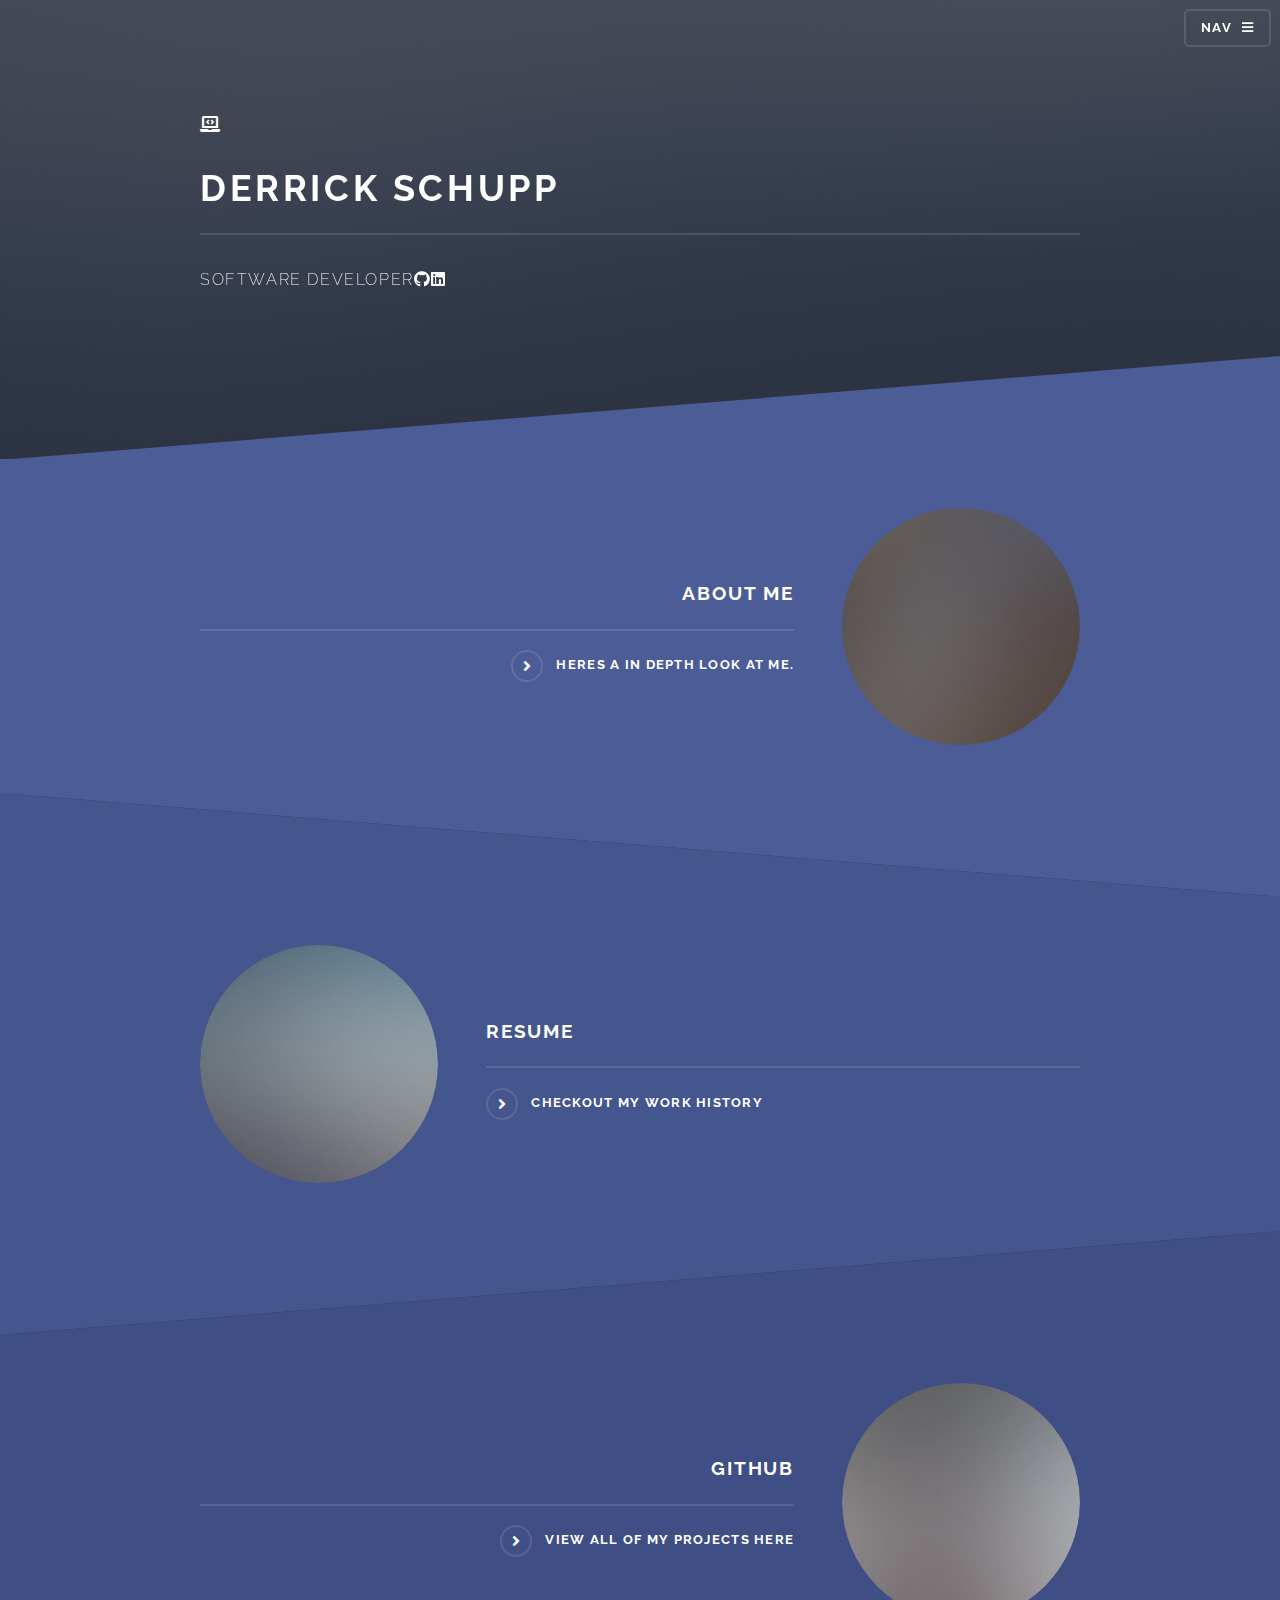
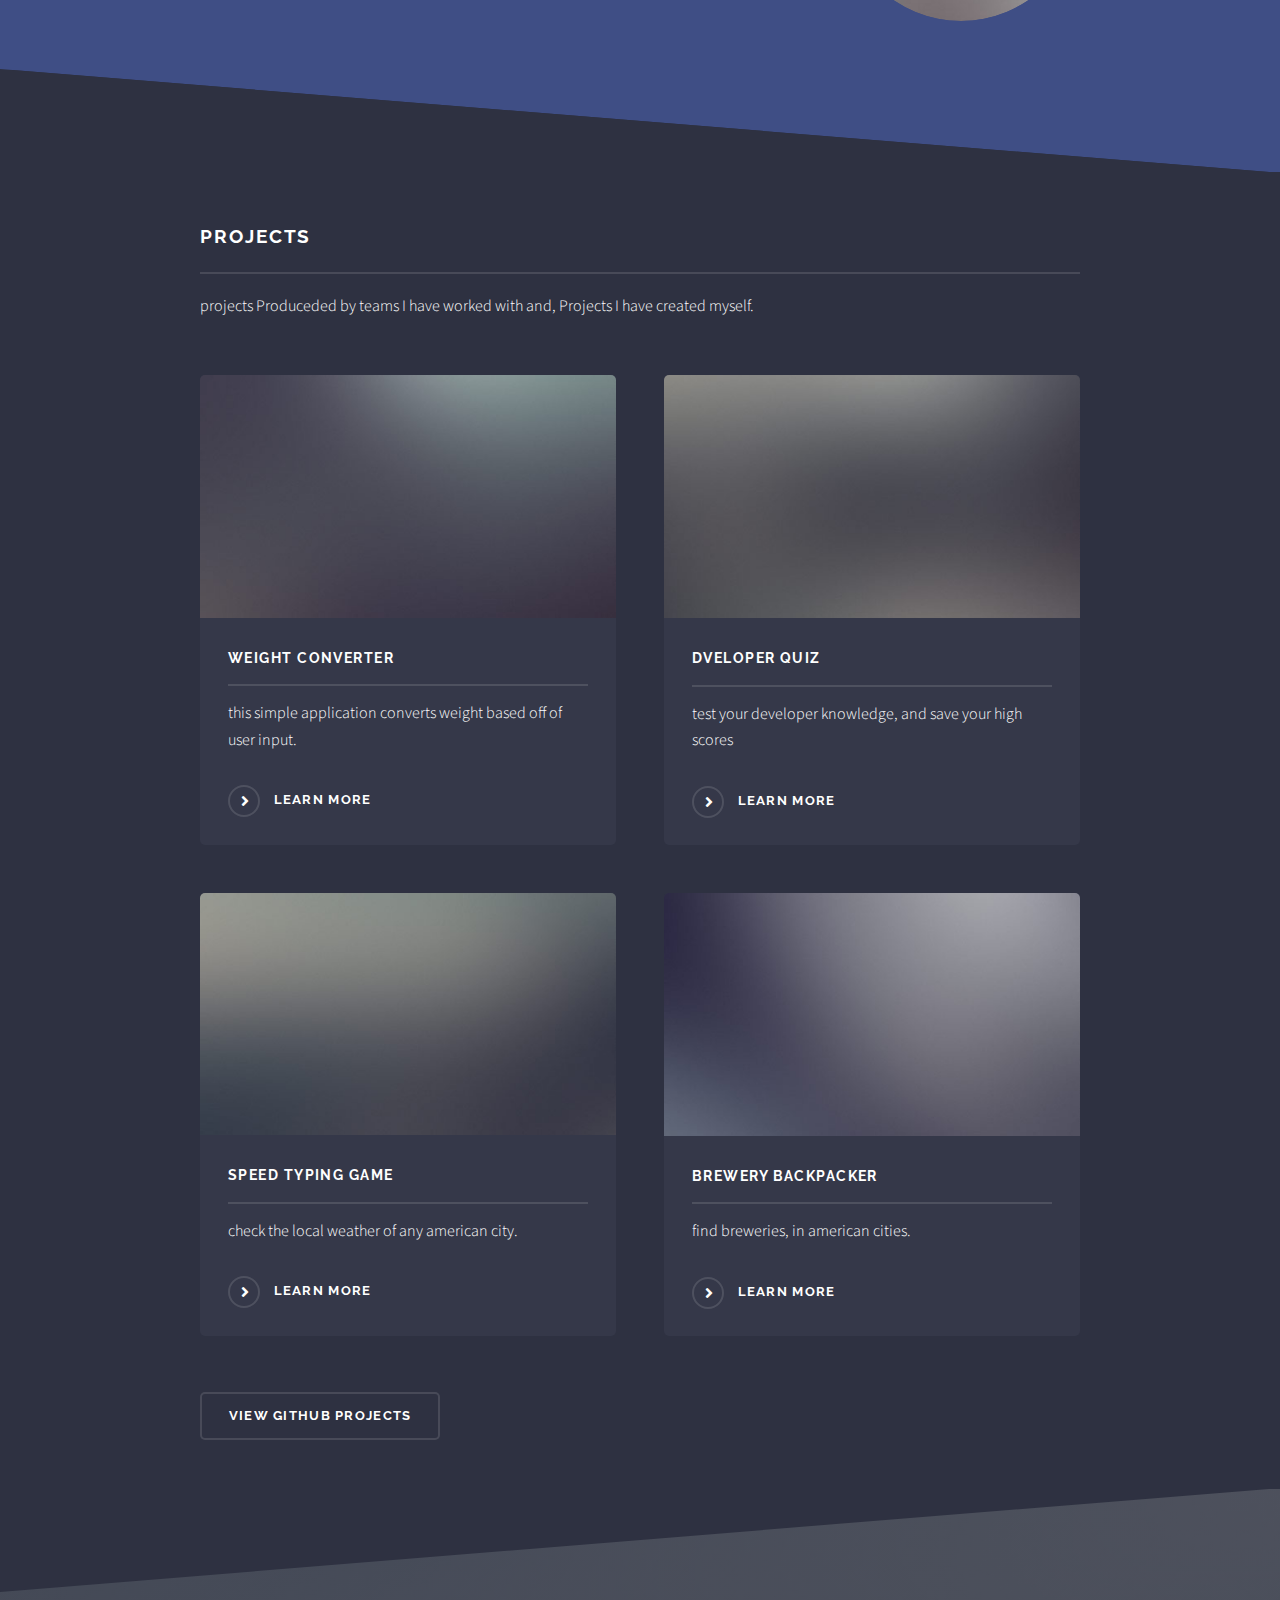
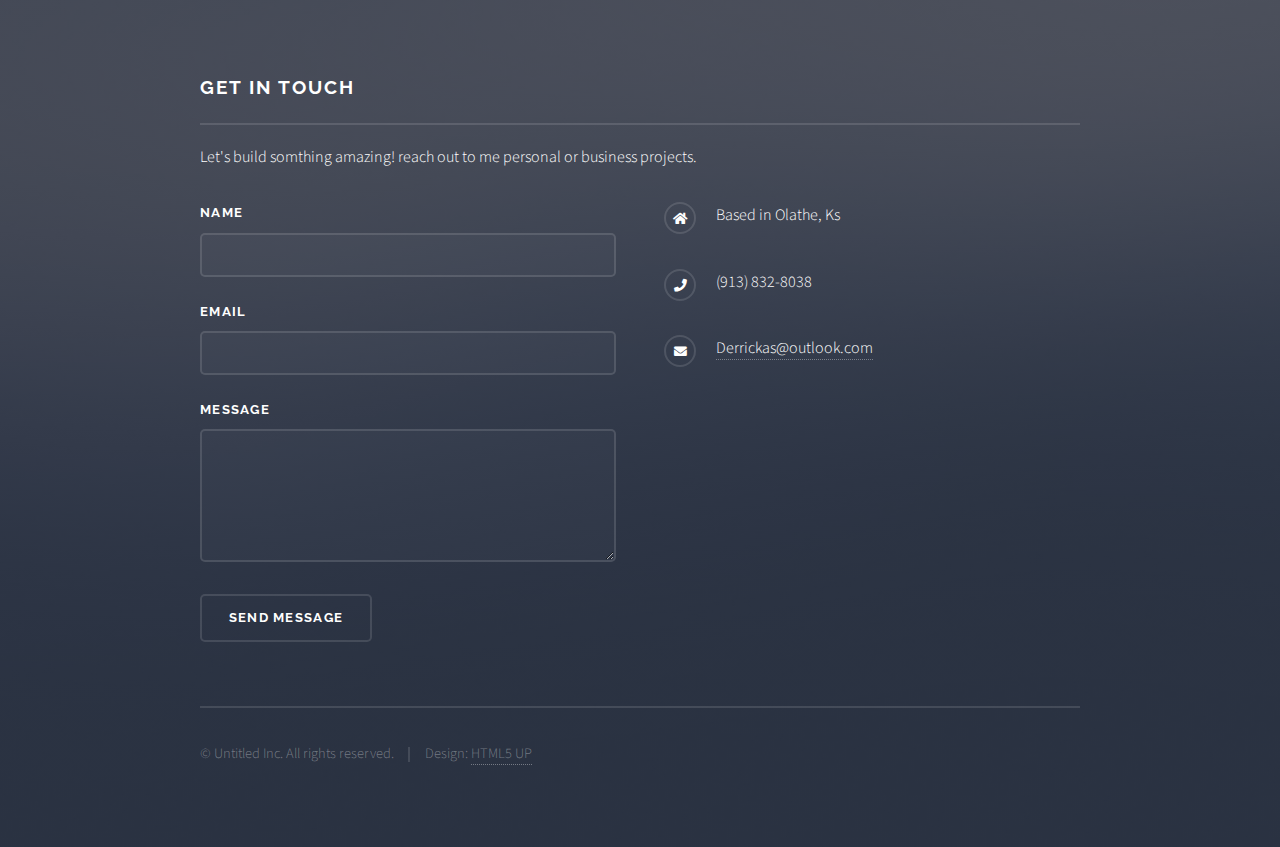
==== commit 4401666d: "add images" ====
--- a/liveProfile/index.html
+++ b/liveProfile/index.html
@@ -1,12 +1,8 @@
 <!DOCTYPE HTML>
-<!--
-	Solid State by HTML5 UP
-	html5up.net | @ajlkn
-	Free for personal and commercial use under the CCA 3.0 license (html5up.net/license)
--->
+
 <html>
 	<head>
-		<title>Solid State by HTML5 UP</title>
+		<title>Portfoilo</title>
 		<meta charset="utf-8" />
 		<meta name="viewport" content="width=device-width, initial-scale=1, user-scalable=no" />
 		<link rel="stylesheet" href="assets/css/main.css" />
@@ -19,22 +15,20 @@
 
 				<!-- Header -->
 					<header id="header" class="alt">
-						<h1><a href="index.html">Solid State</a></h1>
+						<h1><a href="index.html">Derrick Schupp's Portfolio</a></h1>
 						<nav>
-							<a href="#menu">Menu</a>
+							<a href="#menu">Nav</a>
 						</nav>
 					</header>
 
 				<!-- Menu -->
 					<nav id="menu">
 						<div class="inner">
-							<h2>Menu</h2>
+							<h2>Nav</h2>
 							<ul class="links">
 								<li><a href="index.html">Home</a></li>
-								<li><a href="generic.html">Generic</a></li>
-								<li><a href="elements.html">Elements</a></li>
-								<li><a href="#">Log In</a></li>
-								<li><a href="#">Sign Up</a></li>
+								<li><a href="generic.html">About Me</a></li>
+								<li><a href="elements.html">Resume</a></li>
 							</ul>
 							<a href="#" class="close">Close</a>
 						</div>
@@ -43,10 +37,11 @@
 				<!-- Banner -->
 					<section id="banner">
 						<div class="inner">
-							<div class="logo"><span class="icon fa-gem"></span></div>
-							<h2>This is Solid State</h2>
-							<p>Another free + fully responsive site template by <a href="http://html5up.net">HTML5 UP</a></p>
-						</div>
+							<div class="logo"><span class="fas fa-laptop-code"></span></div>
+							<h2>Derrick Schupp</h2>
+							<p>Software Developer<i class="fab fa-github"></i><i class="fab fa-linkedin"></i></p>
+							</div>
+							</div>
 					</section>
 
 				<!-- Wrapper -->
@@ -57,9 +52,8 @@
 								<div class="inner">
 									<a href="#" class="image"><img src="images/pic01.jpg" alt="" /></a>
 									<div class="content">
-										<h2 class="major">Magna arcu feugiat</h2>
-										<p>Lorem ipsum dolor sit amet, etiam lorem adipiscing elit. Cras turpis ante, nullam sit amet turpis non, sollicitudin posuere urna. Mauris id tellus arcu. Nunc vehicula id nulla dignissim dapibus. Nullam ultrices, neque et faucibus viverra, ex nulla cursus.</p>
-										<a href="#" class="special">Learn more</a>
+										<h2 class="major">About Me</h2>
+										<a href="#" class="special">heres a in depth look at me.</a>
 									</div>
 								</div>
 							</section>
@@ -69,9 +63,8 @@
 								<div class="inner">
 									<a href="#" class="image"><img src="images/pic02.jpg" alt="" /></a>
 									<div class="content">
-										<h2 class="major">Tempus adipiscing</h2>
-										<p>Lorem ipsum dolor sit amet, etiam lorem adipiscing elit. Cras turpis ante, nullam sit amet turpis non, sollicitudin posuere urna. Mauris id tellus arcu. Nunc vehicula id nulla dignissim dapibus. Nullam ultrices, neque et faucibus viverra, ex nulla cursus.</p>
-										<a href="#" class="special">Learn more</a>
+										<h2 class="major">Resume</h2>
+										<a href="#" class="special">Checkout my work history</a>
 									</div>
 								</div>
 							</section>
@@ -81,9 +74,8 @@
 								<div class="inner">
 									<a href="#" class="image"><img src="images/pic03.jpg" alt="" /></a>
 									<div class="content">
-										<h2 class="major">Nullam dignissim</h2>
-										<p>Lorem ipsum dolor sit amet, etiam lorem adipiscing elit. Cras turpis ante, nullam sit amet turpis non, sollicitudin posuere urna. Mauris id tellus arcu. Nunc vehicula id nulla dignissim dapibus. Nullam ultrices, neque et faucibus viverra, ex nulla cursus.</p>
-										<a href="#" class="special">Learn more</a>
+										<h2 class="major">Github</h2>
+										<a href="https://github.com/Derrickas" class="special">View all of my projects here</a>
 									</div>
 								</div>
 							</section>
@@ -91,36 +83,36 @@
 						<!-- Four -->
 							<section id="four" class="wrapper alt style1">
 								<div class="inner">
-									<h2 class="major">Vitae phasellus</h2>
-									<p>Cras mattis ante fermentum, malesuada neque vitae, eleifend erat. Phasellus non pulvinar erat. Fusce tincidunt, nisl eget mattis egestas, purus ipsum consequat orci, sit amet lobortis lorem lacus in tellus. Sed ac elementum arcu. Quisque placerat auctor laoreet.</p>
+									<h2 class="major">Projects</h2>
+										<p>projects Produceded by teams I have worked with and, Projects I have created myself.</p>
 									<section class="features">
 										<article>
 											<a href="#" class="image"><img src="images/pic04.jpg" alt="" /></a>
-											<h3 class="major">Sed feugiat lorem</h3>
-											<p>Lorem ipsum dolor sit amet, consectetur adipiscing vehicula id nulla dignissim dapibus ultrices.</p>
+											<h3 class="major">Weight Converter</h3>
+											<p>this simple application converts weight based off of user input.</p>
 											<a href="#" class="special">Learn more</a>
 										</article>
 										<article>
 											<a href="#" class="image"><img src="images/pic05.jpg" alt="" /></a>
-											<h3 class="major">Nisl placerat</h3>
-											<p>Lorem ipsum dolor sit amet, consectetur adipiscing vehicula id nulla dignissim dapibus ultrices.</p>
+											<h3 class="major">Dveloper quiz</h3>
+											<p>test your developer knowledge, and save your high scores</p>
 											<a href="#" class="special">Learn more</a>
 										</article>
 										<article>
 											<a href="#" class="image"><img src="images/pic06.jpg" alt="" /></a>
-											<h3 class="major">Ante fermentum</h3>
-											<p>Lorem ipsum dolor sit amet, consectetur adipiscing vehicula id nulla dignissim dapibus ultrices.</p>
-											<a href="#" class="special">Learn more</a>
+											<h3 class="major">Speed typing game </h3>
+											<p>check the local weather of any american city.</p>
+											<a href="https://derrickas.github.io/speedtypinggame/" class="special">Learn more</a>
 										</article>
 										<article>
 											<a href="#" class="image"><img src="images/pic07.jpg" alt="" /></a>
-											<h3 class="major">Fusce consequat</h3>
-											<p>Lorem ipsum dolor sit amet, consectetur adipiscing vehicula id nulla dignissim dapibus ultrices.</p>
-											<a href="#" class="special">Learn more</a>
+											<h3 class="major">brewery backpacker</h3>
+											<p>find breweries, in american cities.</p>
+											<a href="https://derrickas.github.io/ProjectOne/" class="special">Learn more</a>
 										</article>
 									</section>
 									<ul class="actions">
-										<li><a href="#" class="button">Browse All</a></li>
+										<li><a href="https://github.com/Derrickas" class="button">View github projects</a></li>
 									</ul>
 								</div>
 							</section>
@@ -131,7 +123,7 @@
 					<section id="footer">
 						<div class="inner">
 							<h2 class="major">Get in touch</h2>
-							<p>Cras mattis ante fermentum, malesuada neque vitae, eleifend erat. Phasellus non pulvinar erat. Fusce tincidunt, nisl eget mattis egestas, purus ipsum consequat orci, sit amet lobortis lorem lacus in tellus. Sed ac elementum arcu. Quisque placerat auctor laoreet.</p>
+							<p>Let's build somthing amazing! reach out to me personal or business projects.</p>
 							<form method="post" action="#">
 								<div class="fields">
 									<div class="field">
@@ -153,15 +145,10 @@
 							</form>
 							<ul class="contact">
 								<li class="icon solid fa-home">
-									Untitled Inc<br />
-									1234 Somewhere Road Suite #2894<br />
-									Nashville, TN 00000-0000
+									Based in Olathe, Ks
 								</li>
-								<li class="icon solid fa-phone">(000) 000-0000</li>
-								<li class="icon solid fa-envelope"><a href="#">information@untitled.tld</a></li>
-								<li class="icon brands fa-twitter"><a href="#">twitter.com/untitled-tld</a></li>
-								<li class="icon brands fa-facebook-f"><a href="#">facebook.com/untitled-tld</a></li>
-								<li class="icon brands fa-instagram"><a href="#">instagram.com/untitled-tld</a></li>
+								<li class="icon solid fa-phone">(913) 832-8038</li>
+								<li class="icon solid fa-envelope"><a href="#">Derrickas@outlook.com</a></li>
 							</ul>
 							<ul class="copyright">
 								<li>&copy; Untitled Inc. All rights reserved.</li><li>Design: <a href="http://html5up.net">HTML5 UP</a></li>
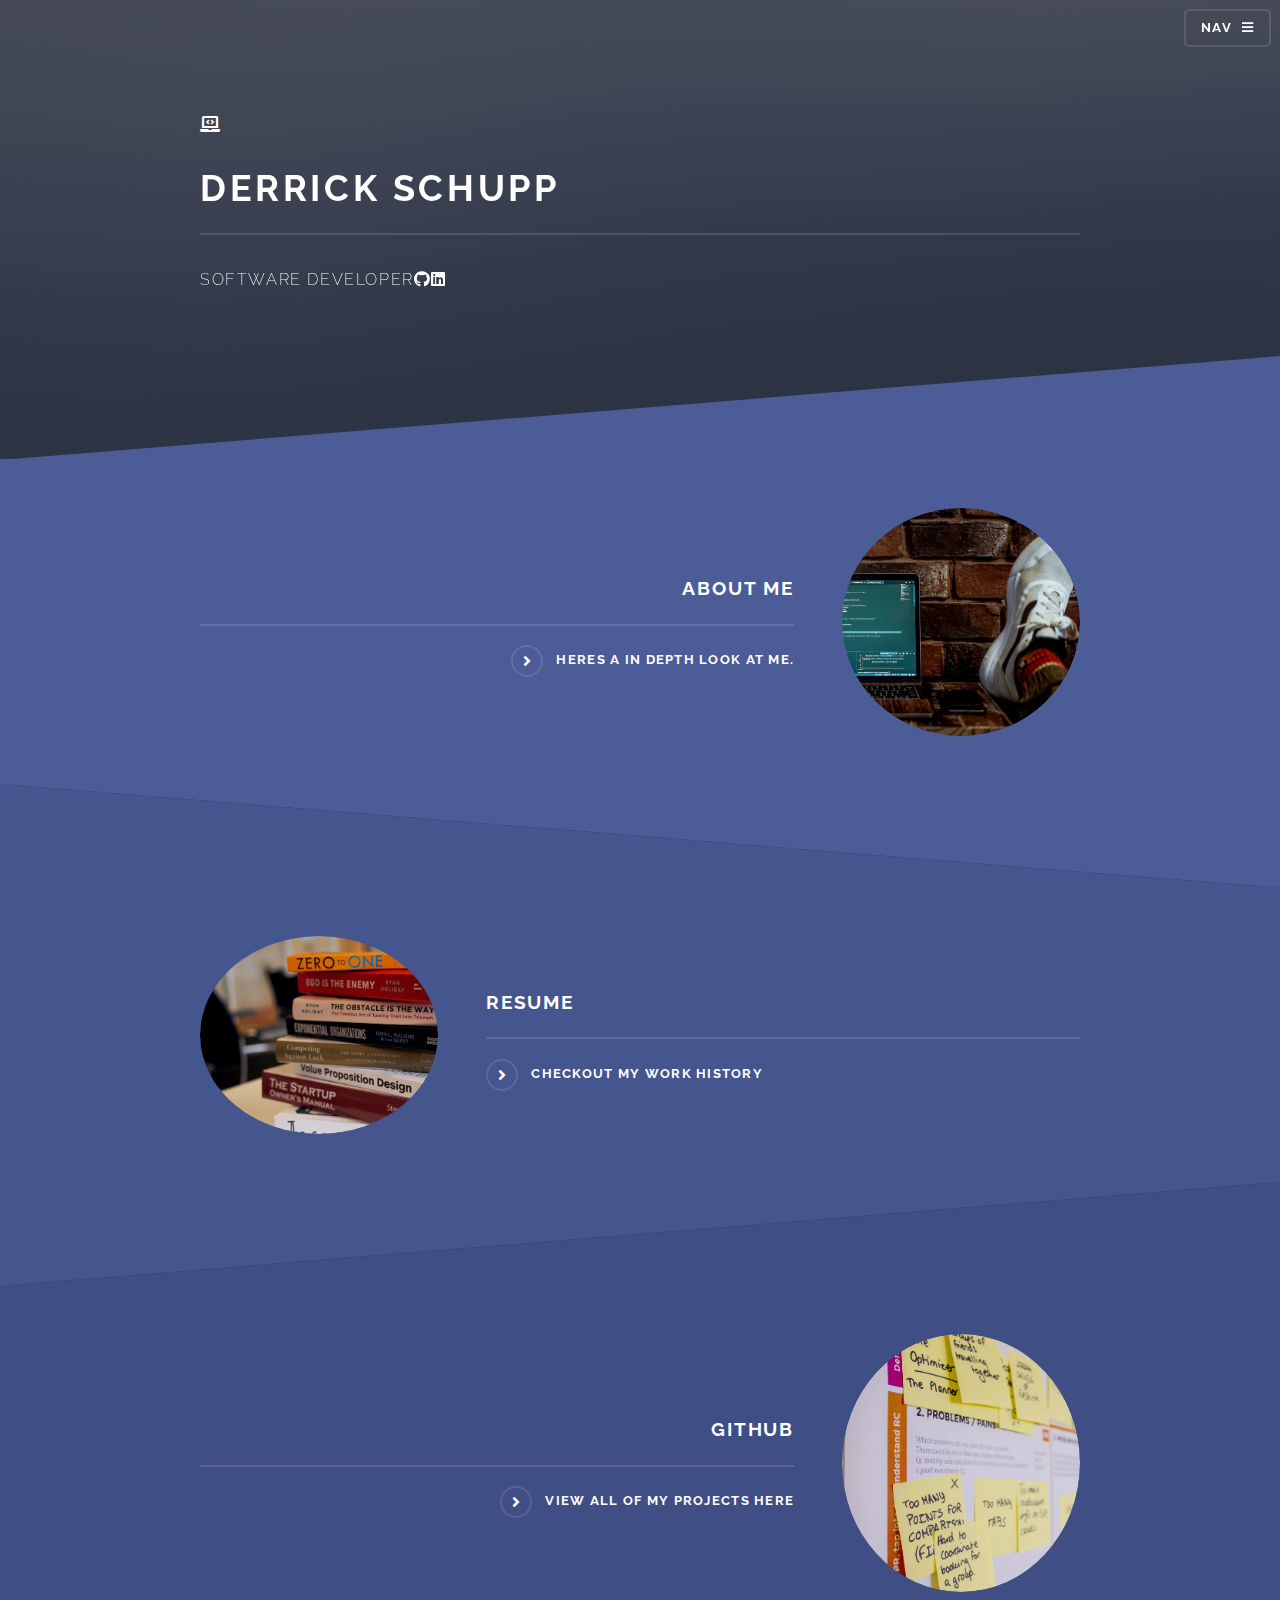
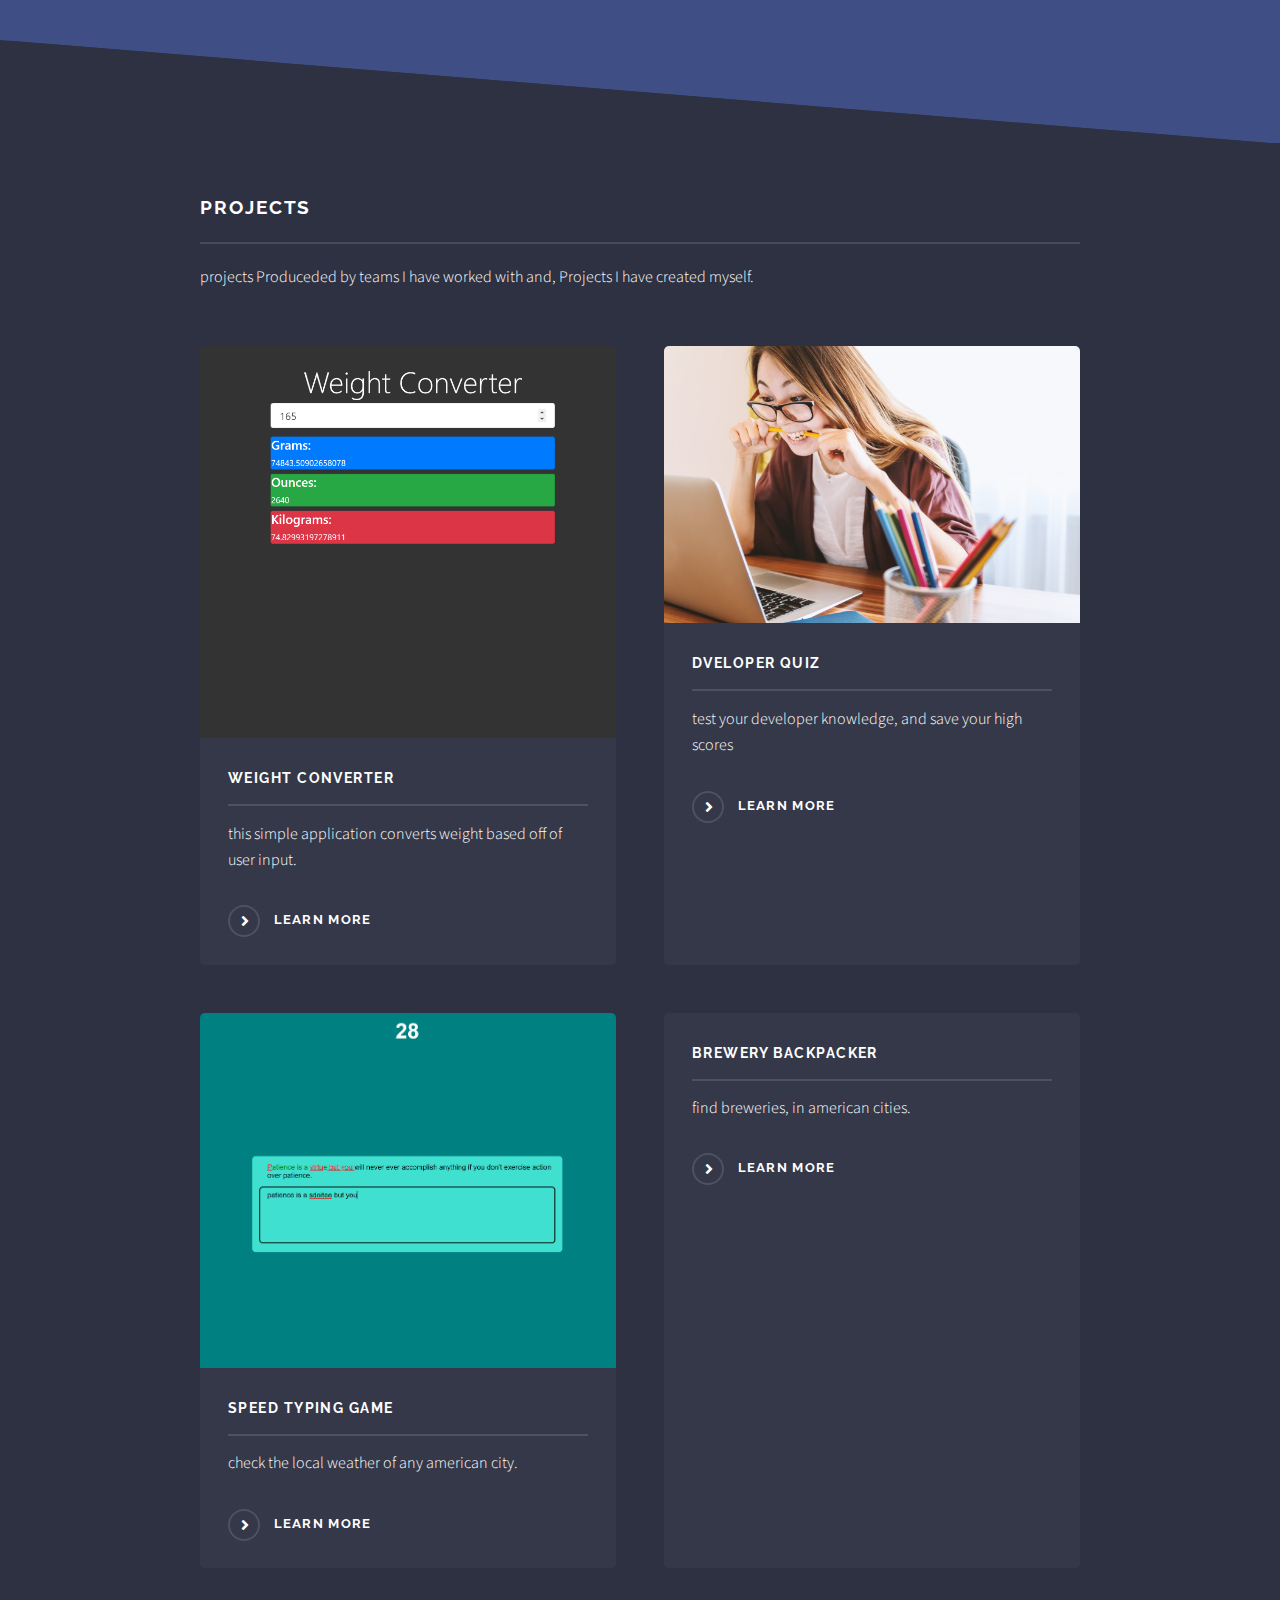
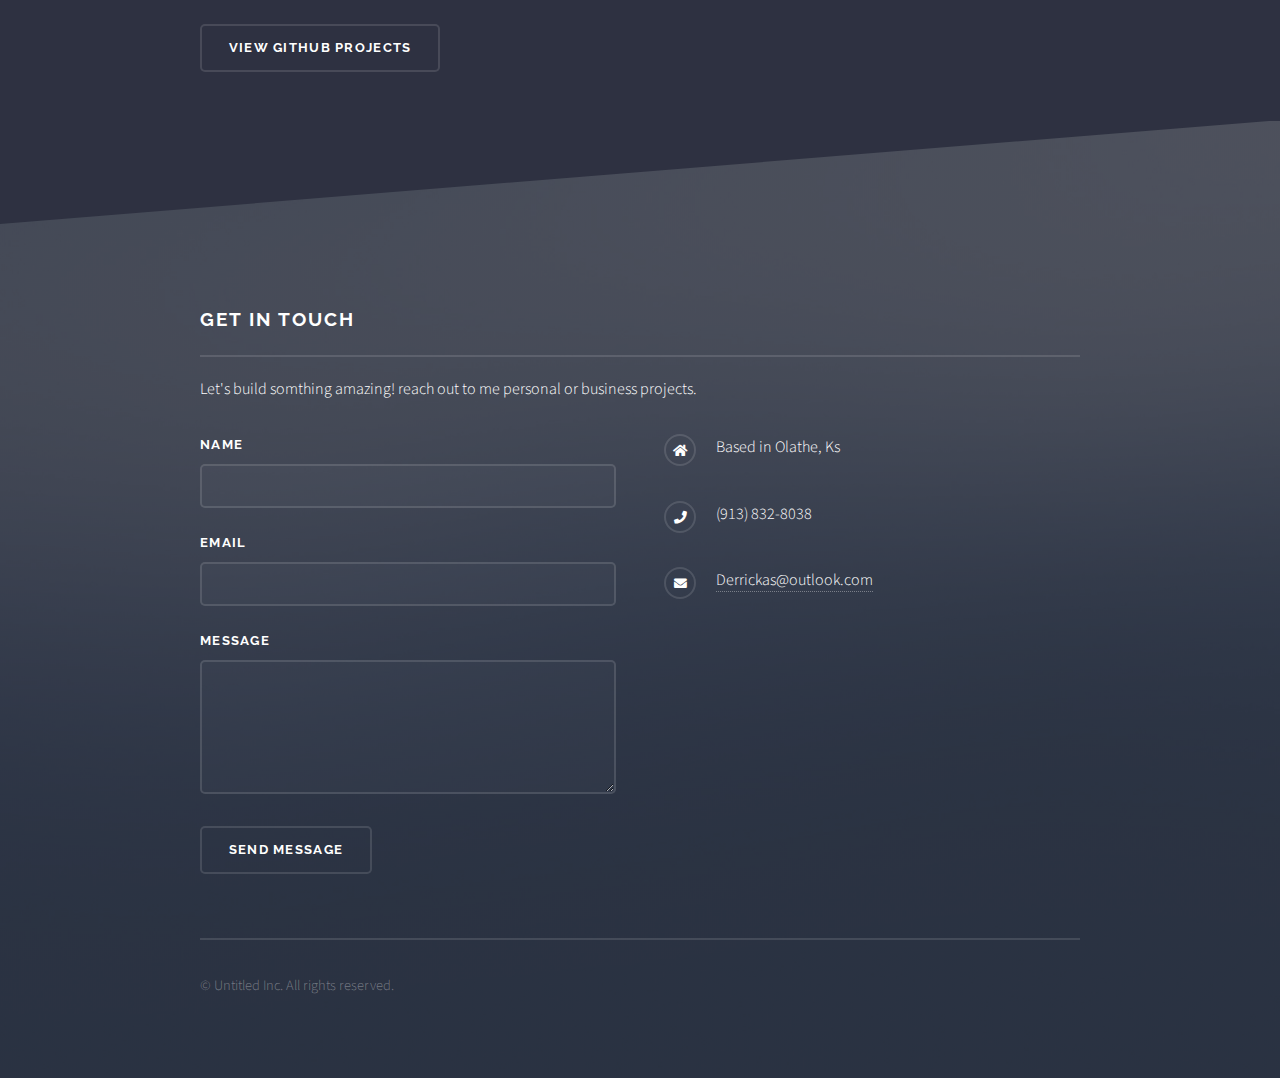
==== commit fb58de8e: "complete second version" ====
--- a/liveProfile/index.html
+++ b/liveProfile/index.html
@@ -50,10 +50,10 @@
 						<!-- One -->
 							<section id="one" class="wrapper spotlight style1">
 								<div class="inner">
-									<a href="#" class="image"><img src="images/pic01.jpg" alt="" /></a>
+									<a href="#" class="image"><img src="./images/joshua-aragon-EaB4Ml7C7fE-unsplash.jpg" alt="" /></a>
 									<div class="content">
 										<h2 class="major">About Me</h2>
-										<a href="#" class="special">heres a in depth look at me.</a>
+										<a href="" class="special">heres a in depth look at me.</a>
 									</div>
 								</div>
 							</section>
@@ -61,10 +61,10 @@
 						<!-- Two -->
 							<section id="two" class="wrapper alt spotlight style2">
 								<div class="inner">
-									<a href="#" class="image"><img src="images/pic02.jpg" alt="" /></a>
+									<a href="#" class="image"><img src="images/daria-nepriakhina-xY55bL5mZAM-unsplash.jpg" alt="" /></a>
 									<div class="content">
 										<h2 class="major">Resume</h2>
-										<a href="#" class="special">Checkout my work history</a>
+										<a href="https://www.canva.com/design/DAD0g1srdio/bXStryzLnoQafZbG4D052A/view?utm_content=DAD0g1srdio&utm_campaign=designshare&utm_medium=link&utm_source=publishsharelink" class="special">Checkout my work history</a>
 									</div>
 								</div>
 							</section>
@@ -72,7 +72,7 @@
 						<!-- Three -->
 							<section id="three" class="wrapper spotlight style3">
 								<div class="inner">
-									<a href="#" class="image"><img src="images/pic03.jpg" alt="" /></a>
+									<a href="#" class="image"><img src="images/daria-nepriakhina-zoCDWPuiRuA-unsplash.jpg" alt="" /></a>
 									<div class="content">
 										<h2 class="major">Github</h2>
 										<a href="https://github.com/Derrickas" class="special">View all of my projects here</a>
@@ -87,25 +87,25 @@
 										<p>projects Produceded by teams I have worked with and, Projects I have created myself.</p>
 									<section class="features">
 										<article>
-											<a href="#" class="image"><img src="images/pic04.jpg" alt="" /></a>
+											<a href="#" class="image"><img src="images/Capture.PNG" alt="" /></a>
 											<h3 class="major">Weight Converter</h3>
 											<p>this simple application converts weight based off of user input.</p>
-											<a href="#" class="special">Learn more</a>
+											<a href="https://derrickas.github.io/weightConverter/" class="special">Learn more</a>
 										</article>
 										<article>
-											<a href="#" class="image"><img src="images/pic05.jpg" alt="" /></a>
+											<a href="#" class="image"><img src="images/jeshoots-com--2vD8lIhdnw-unsplash.jpg" alt="" /></a>
 											<h3 class="major">Dveloper quiz</h3>
 											<p>test your developer knowledge, and save your high scores</p>
-											<a href="#" class="special">Learn more</a>
+											<a href="https://derrickas.github.io/Developerquiz/" class="special">Learn more</a>
 										</article>
 										<article>
-											<a href="#" class="image"><img src="images/pic06.jpg" alt="" /></a>
+											<a href="#" class="image"><img src="images/type game.PNG" alt="" /></a>
 											<h3 class="major">Speed typing game </h3>
 											<p>check the local weather of any american city.</p>
 											<a href="https://derrickas.github.io/speedtypinggame/" class="special">Learn more</a>
 										</article>
 										<article>
-											<a href="#" class="image"><img src="images/pic07.jpg" alt="" /></a>
+											<a href="#" class="image"><img src="images/brewery.PNG" alt="" /></a>
 											<h3 class="major">brewery backpacker</h3>
 											<p>find breweries, in american cities.</p>
 											<a href="https://derrickas.github.io/ProjectOne/" class="special">Learn more</a>
@@ -151,7 +151,7 @@
 								<li class="icon solid fa-envelope"><a href="#">Derrickas@outlook.com</a></li>
 							</ul>
 							<ul class="copyright">
-								<li>&copy; Untitled Inc. All rights reserved.</li><li>Design: <a href="http://html5up.net">HTML5 UP</a></li>
+								<li>&copy; Untitled Inc. All rights reserved.</li><li> <a href="http://html5up.net"></a></li>
 							</ul>
 						</div>
 					</section>
